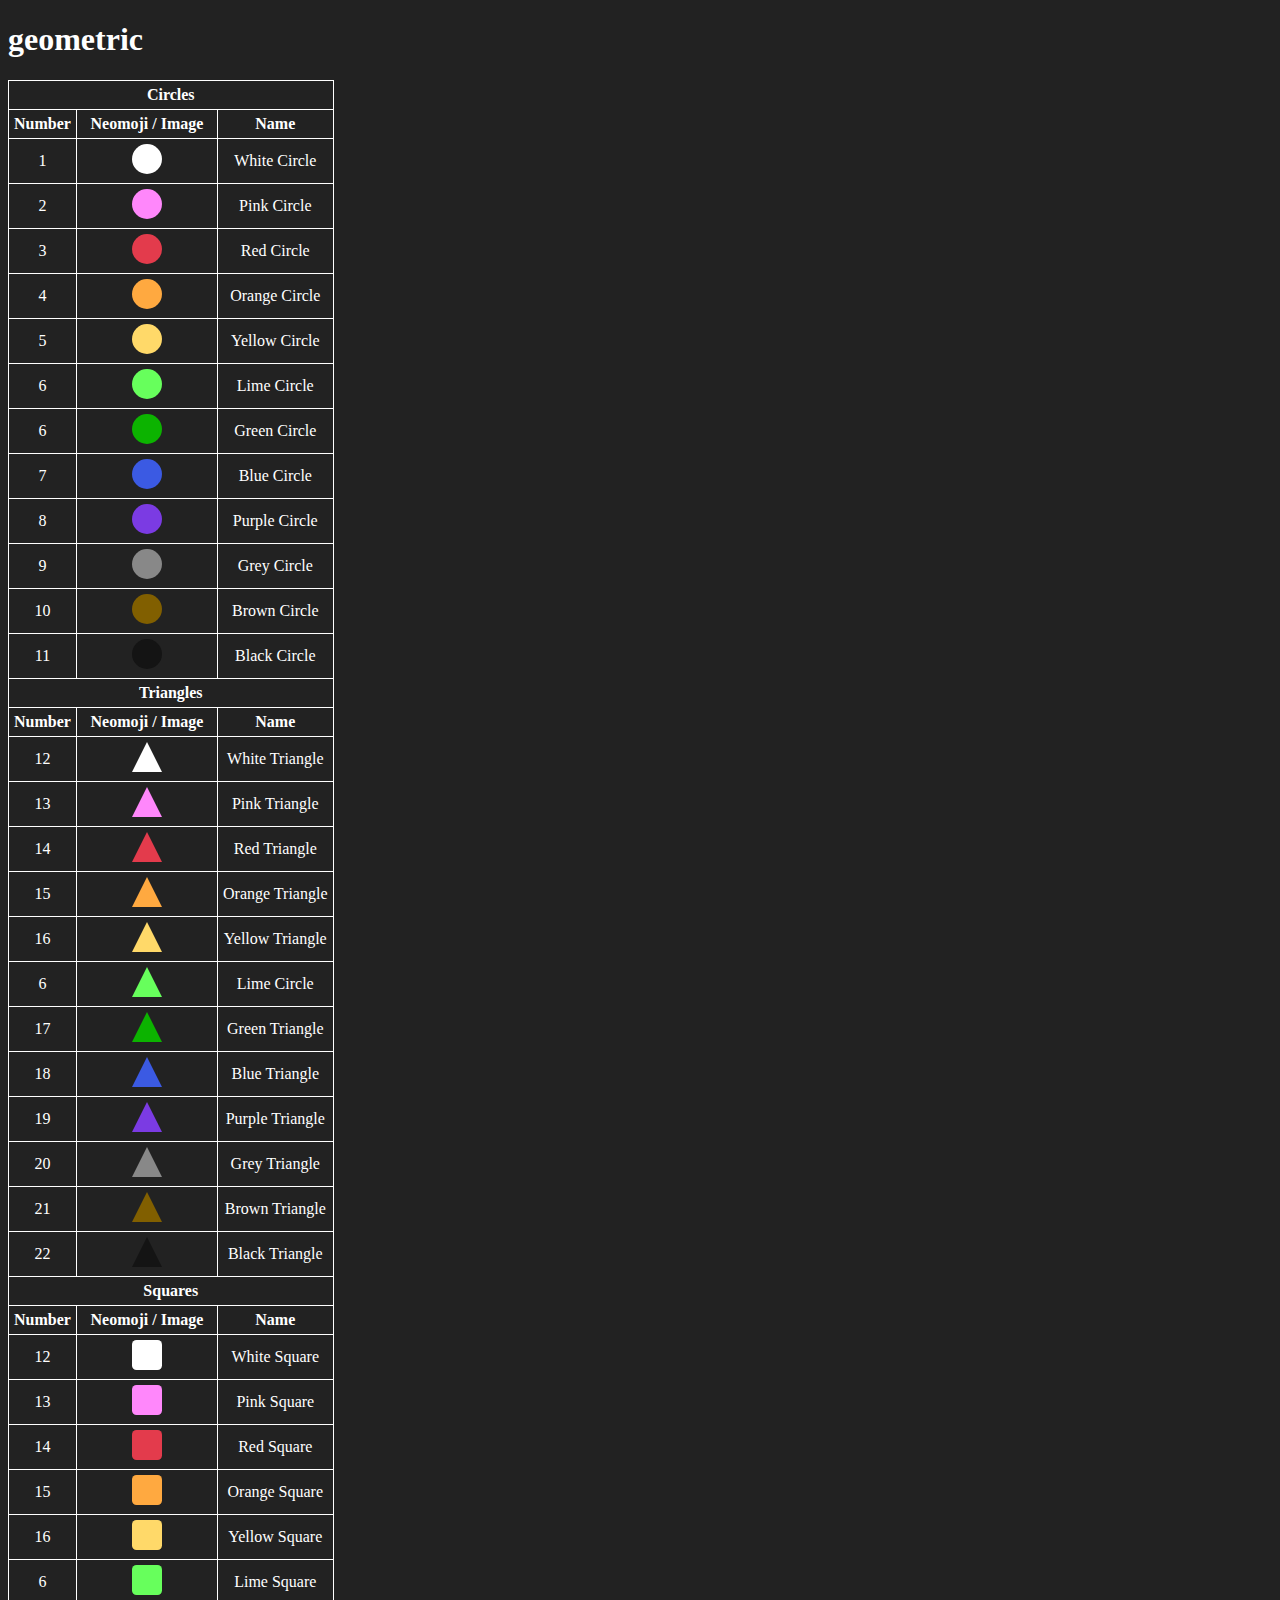
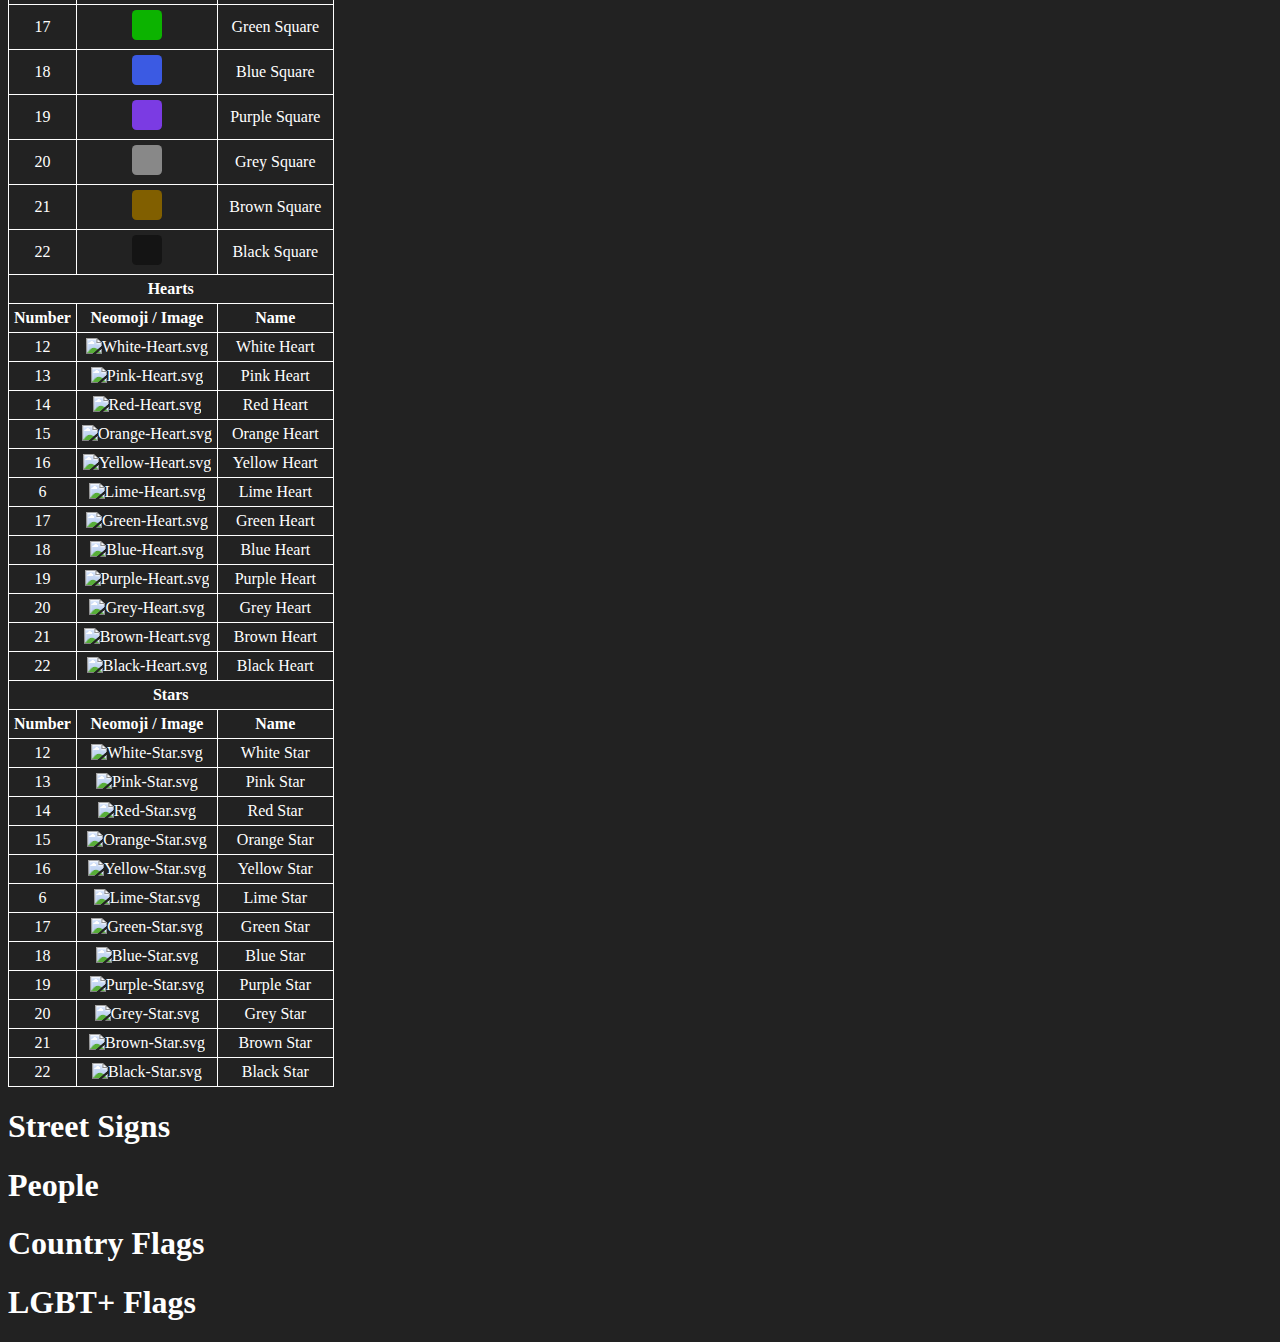
==== SVG-Neomojis.html @ a2af197e "LIME" ====
<!DOCTYPE html>
<html lang="en">
<head>
  <meta charset="UTF-8">
  <meta name="viewport" content="width=device-width, initial-scale=1.0">
  <title>SVG-Neomojis</title>
  <link rel="stylesheet" href="style.css">
</head>
<body>
  <!--
  added already :

  White - #FFFFFF
  Pink - #ff87fb
  Red - #e33b4c
  Orange - #ffa940
  Yellow - #ffd969
  Lime - #67ff5c
  Green - #0cb300
  Blue - #3b5ae3
  Purple - #7b3be3
  Grey - #888888
  Brown - #815f00
  Black - #141414

  want to add :
  Cyan - #
  Light Blue - #

  -->

  <h1>geometric</h1>
  <table>
    <tr><th colspan="3">Circles</th></tr>
    <tr>
    <th>Number</th>
    <th>Neomoji / Image</th>
    <th>Name</th>
  </tr>
  <tr>
    <td>1</td>
    <td><img src="assets/svg/white_circle.svg" height="30px" alt="White-Circle.svg"></td>
    <td>White Circle</td>
  </tr>
  <tr>
    <td>2</td>
    <td><img src="assets/svg/pink_circle.svg" height="30px" alt="Pink-Circle.svg"></td>
    <td>Pink Circle</td>
  </tr>
  <tr>
    <td>3</td>
    <td><img src="assets/svg/red_circle.svg" height="30px" alt="Red-Circle.svg"></td>
    <td>Red Circle</td>
  </tr>
  <tr>
    <td>4</td>
    <td><img src="assets/svg/orange_circle.svg" height="30px" alt="Orange-Circle.svg"></td>
    <td>Orange Circle</td>
  </tr>
  <tr>
    <td>5</td>
    <td><img src="assets/svg/yellow_circle.svg" height="30px" alt="Yellow-Circle.svg"></td>
    <td>Yellow Circle</td>
  </tr>
  <tr>
    <td>6</td>
    <td><img src="assets/svg/lime_circle.svg" height="30px" alt="Lime-Circle.svg"></td>
    <td>Lime Circle</td>
  </tr>
  <tr>
    <td>6</td>
    <td><img src="assets/svg/green_circle.svg" height="30px" alt="Green-Circle.svg"></td>
    <td>Green Circle</td>
  </tr>
  <tr>
    <td>7</td>
    <td><img src="assets/svg/blue_circle.svg" height="30px" alt="Blue-Circle.svg"></td>
    <td>Blue Circle</td>
  </tr>
  <tr>
    <td>8</td>
    <td><img src="assets/svg/purple_circle.svg" height="30px" alt="Purple-Circle.svg"></td>
    <td>Purple Circle</td>
  </tr>
  <tr>
    <td>9</td>
    <td><img src="assets/svg/grey_circle.svg" height="30px" alt="Grey-Circle.svg"></td>
    <td>Grey Circle</td>
  </tr>
  <tr>
    <td>10</td>
    <td><img src="assets/svg/brown_circle.svg" height="30px" alt="Brown-Circle.svg"></td>
    <td>Brown Circle</td>
  </tr>
  <tr>
    <td>11</td>
    <td><img src="assets/svg/black_circle.svg" height="30px" alt="Black-Circle.svg"></td>
    <td>Black Circle</td>
  </tr>
  <tr><th colspan="3">Triangles</th></tr>
  <tr>
  <th>Number</th>
  <th>Neomoji / Image</th>
  <th>Name</th>
</tr>
<tr>
  <td>12</td>
  <td><img src="assets/svg/white_triangle.svg" height="30px" alt="White-Triangle.svg"></td>
  <td>White Triangle</td>
</tr>
<tr>
  <td>13</td>
  <td><img src="assets/svg/pink_triangle.svg" height="30px" alt="Pink-Triangle.svg"></td>
  <td>Pink Triangle</td>
</tr>
<tr>
  <td>14</td>
  <td><img src="assets/svg/red_triangle.svg" height="30px" alt="Red-Triangle.svg"></td>
  <td>Red Triangle</td>
</tr>
<tr>
  <td>15</td>
  <td><img src="assets/svg/orange_triangle.svg" height="30px" alt="Orange-Triangle.svg"></td>
  <td>Orange Triangle</td>
</tr>
<tr>
  <td>16</td>
  <td><img src="assets/svg/yellow_triangle.svg" height="30px" alt="Yellow-Triangle.svg"></td>
  <td>Yellow Triangle</td>
</tr>
<tr>
  <td>6</td>
  <td><img src="assets/svg/lime_triangle.svg" height="30px" alt="Lime-Circle.svg"></td>
  <td>Lime Circle</td>
</tr>
<tr>
  <td>17</td>
  <td><img src="assets/svg/green_triangle.svg" height="30px" alt="Green-Triangle.svg"></td>
  <td>Green Triangle</td>
</tr>
<tr>
  <td>18</td>
  <td><img src="assets/svg/blue_triangle.svg" height="30px" alt="Blue-Triangle.svg"></td>
  <td>Blue Triangle</td>
</tr>
<tr>
  <td>19</td>
  <td><img src="assets/svg/purple_triangle.svg" height="30px" alt="Purple-Triangle.svg"></td>
  <td>Purple Triangle</td>
</tr>
<tr>
  <td>20</td>
  <td><img src="assets/svg/grey_triangle.svg" height="30px" alt="Grey-Triangle.svg"></td>
  <td>Grey Triangle</td>
</tr>
<tr>
  <td>21</td>
  <td><img src="assets/svg/brown_triangle.svg" height="30px" alt="Brown-Triangle.svg"></td>
  <td>Brown Triangle</td>
</tr>
<tr>
  <td>22</td>
  <td><img src="assets/svg/black_triangle.svg" height="30px" alt="Black-Triangle.svg"></td>
  <td>Black Triangle</td>
</tr>
  <tr><th colspan="3">Squares</th></tr>
  <tr>
  <th>Number</th>
  <th>Neomoji / Image</th>
  <th>Name</th>
</tr>
<tr>
  <td>12</td>
  <td><img src="assets/svg/white_square.svg" height="30px" alt="White-Square.svg"></td>
  <td>White Square</td>
</tr>
<tr>
  <td>13</td>
  <td><img src="assets/svg/pink_square.svg" height="30px" alt="Pink-Square.svg"></td>
  <td>Pink Square</td>
</tr>
<tr>
  <td>14</td>
  <td><img src="assets/svg/red_square.svg" height="30px" alt="Red-Square.svg"></td>
  <td>Red Square</td>
</tr>
<tr>
  <td>15</td>
  <td><img src="assets/svg/orange_square.svg" height="30px" alt="Orange-Square.svg"></td>
  <td>Orange Square</td>
</tr>
<tr>
  <td>16</td>
  <td><img src="assets/svg/yellow_square.svg" height="30px" alt="Yellow-Square.svg"></td>
  <td>Yellow Square</td>
</tr>
<tr>
  <td>6</td>
  <td><img src="assets/svg/lime_square.svg" height="30px" alt="Lime-Square.svg"></td>
  <td>Lime Square</td>
</tr>
<tr>
  <td>17</td>
  <td><img src="assets/svg/green_square.svg" height="30px" alt="Green-Square.svg"></td>
  <td>Green Square</td>
</tr>
<tr>
  <td>18</td>
  <td><img src="assets/svg/blue_square.svg" height="30px" alt="Blue-Square.svg"></td>
  <td>Blue Square</td>
</tr>
<tr>
  <td>19</td>
  <td><img src="assets/svg/purple_square.svg" height="30px" alt="Purple-Square.svg"></td>
  <td>Purple Square</td>
</tr>
<tr>
  <td>20</td>
  <td><img src="assets/svg/grey_square.svg" height="30px" alt="Grey-Square.svg"></td>
  <td>Grey Square</td>
</tr>
<tr>
  <td>21</td>
  <td><img src="assets/svg/brown_square.svg" height="30px" alt="Brown-Square.svg"></td>
  <td>Brown Square</td>
</tr>
<tr>
  <td>22</td>
  <td><img src="assets/svg/black_square.svg" height="30px" alt="Black-Square.svg"></td>
  <td>Black Square</td>
</tr>
  <tr><th colspan="3">Hearts</th></tr>
  <tr>
  <th>Number</th>
  <th>Neomoji / Image</th>
  <th>Name</th>
</tr>
<tr>
  <td>12</td>
  <td><img src="assets/svg/white_heart.svg" height="30px" alt="White-Heart.svg"></td>
  <td>White Heart</td>
</tr>
<tr>
  <td>13</td>
  <td><img src="assets/svg/pink_heart.svg" height="30px" alt="Pink-Heart.svg"></td>
  <td>Pink Heart</td>
</tr>
<tr>
  <td>14</td>
  <td><img src="assets/svg/red_heart.svg" height="30px" alt="Red-Heart.svg"></td>
  <td>Red Heart</td>
</tr>
<tr>
  <td>15</td>
  <td><img src="assets/svg/orange_heart.svg" height="30px" alt="Orange-Heart.svg"></td>
  <td>Orange Heart</td>
</tr>
<tr>
  <td>16</td>
  <td><img src="assets/svg/yellow_heart.svg" height="30px" alt="Yellow-Heart.svg"></td>
  <td>Yellow Heart</td>
</tr>
<tr>
  <td>6</td>
  <td><img src="assets/svg/lime_heart.svg" height="30px" alt="Lime-Heart.svg"></td>
  <td>Lime Heart</td>
</tr>
<tr>
  <td>17</td>
  <td><img src="assets/svg/green_heart.svg" height="30px" alt="Green-Heart.svg"></td>
  <td>Green Heart</td>
</tr>
<tr>
  <td>18</td>
  <td><img src="assets/svg/blue_heart.svg" height="30px" alt="Blue-Heart.svg"></td>
  <td>Blue Heart</td>
</tr>
<tr>
  <td>19</td>
  <td><img src="assets/svg/purple_heart.svg" height="30px" alt="Purple-Heart.svg"></td>
  <td>Purple Heart</td>
</tr>
<tr>
  <td>20</td>
  <td><img src="assets/svg/grey_heart.svg" height="30px" alt="Grey-Heart.svg"></td>
  <td>Grey Heart</td>
</tr>
<tr>
  <td>21</td>
  <td><img src="assets/svg/brown_heart.svg" height="30px" alt="Brown-Heart.svg"></td>
  <td>Brown Heart</td>
</tr>
<tr>
  <td>22</td>
  <td><img src="assets/svg/black_heart.svg" height="30px" alt="Black-Heart.svg"></td>
  <td>Black Heart</td>
</tr>
</tr>
  <tr><th colspan="3">Stars</th></tr>
  <tr>
  <th>Number</th>
  <th>Neomoji / Image</th>
  <th>Name</th>
</tr>
<tr>
  <td>12</td>
  <td><img src="assets/svg/white_star.svg" height="30px" alt="White-Star.svg"></td>
  <td>White Star</td>
</tr>
<tr>
  <td>13</td>
  <td><img src="assets/svg/pink_star.svg" height="30px" alt="Pink-Star.svg"></td>
  <td>Pink Star</td>
</tr>
<tr>
  <td>14</td>
  <td><img src="assets/svg/red_star.svg" height="30px" alt="Red-Star.svg"></td>
  <td>Red Star</td>
</tr>
<tr>
  <td>15</td>
  <td><img src="assets/svg/orange_star.svg" height="30px" alt="Orange-Star.svg"></td>
  <td>Orange Star</td>
</tr>
<tr>
  <td>16</td>
  <td><img src="assets/svg/yellow_star.svg" height="30px" alt="Yellow-Star.svg"></td>
  <td>Yellow Star</td>
</tr>
<tr>
  <td>6</td>
  <td><img src="assets/svg/lime_star.svg" height="30px" alt="Lime-Star.svg"></td>
  <td>Lime Star</td>
</tr>
<tr>
  <td>17</td>
  <td><img src="assets/svg/green_star.svg" height="30px" alt="Green-Star.svg"></td>
  <td>Green Star</td>
</tr>
<tr>
  <td>18</td>
  <td><img src="assets/svg/blue_star.svg" height="30px" alt="Blue-Star.svg"></td>
  <td>Blue Star</td>
</tr>
<tr>
  <td>19</td>
  <td><img src="assets/svg/purple_star.svg" height="30px" alt="Purple-Star.svg"></td>
  <td>Purple Star</td>
</tr>
<tr>
  <td>20</td>
  <td><img src="assets/svg/grey_star.svg" height="30px" alt="Grey-Star.svg"></td>
  <td>Grey Star</td>
</tr>
<tr>
  <td>21</td>
  <td><img src="assets/svg/brown_star.svg" height="30px" alt="Brown-Star.svg"></td>
  <td>Brown Star</td>
</tr>
<tr>
  <td>22</td>
  <td><img src="assets/svg/black_star.svg" height="30px" alt="Black-Star.svg"></td>
  <td>Black Star</td>
</tr>
  </table>

  <h1>Street Signs</h1>
  <h1>People</h1>
  <h1>Country Flags</h1>
  <h1>LGBT+ Flags</h1>
  

</body>
</html>
---- style.css ----
body {
  background-color: #222222;
  color: #FFF;
}

table, th, td {
  border: 1px solid rgb(255, 255, 255);
  border-collapse: collapse;
  padding: 5px;
  text-align: center;
}
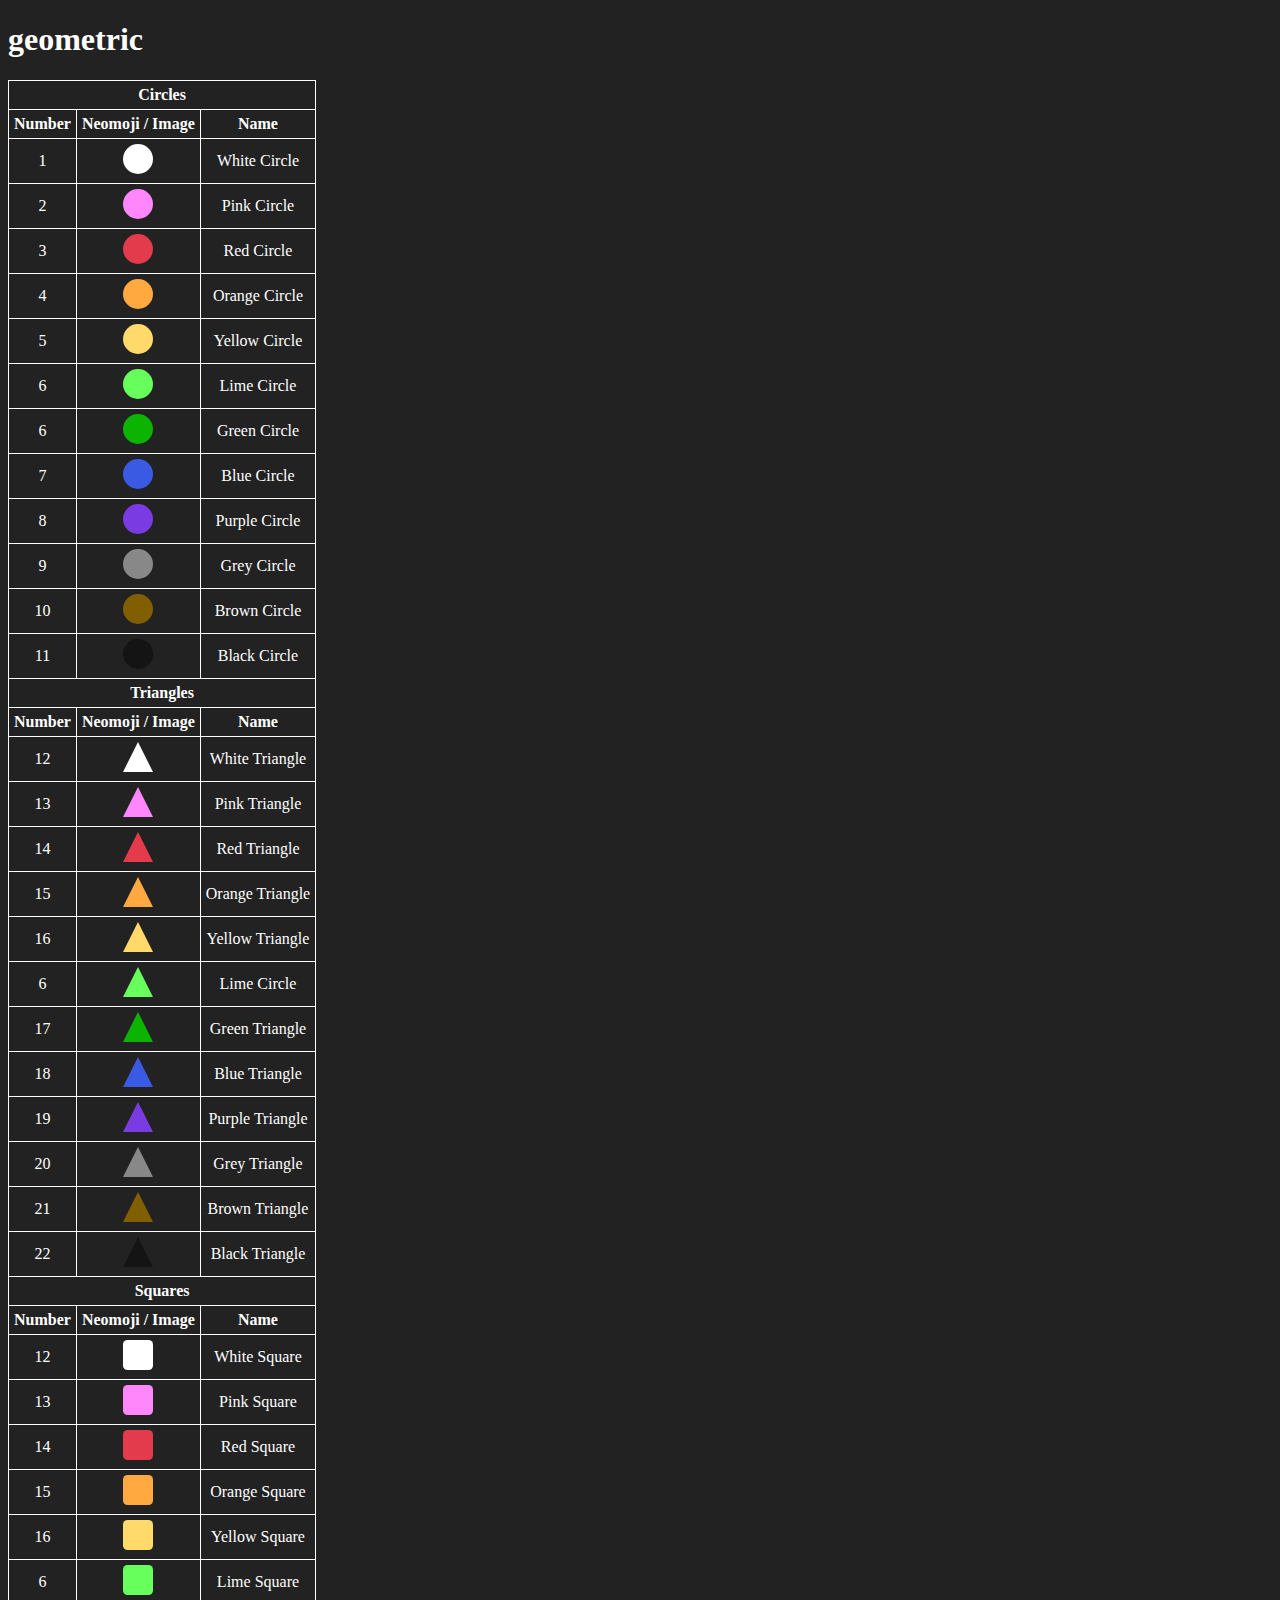
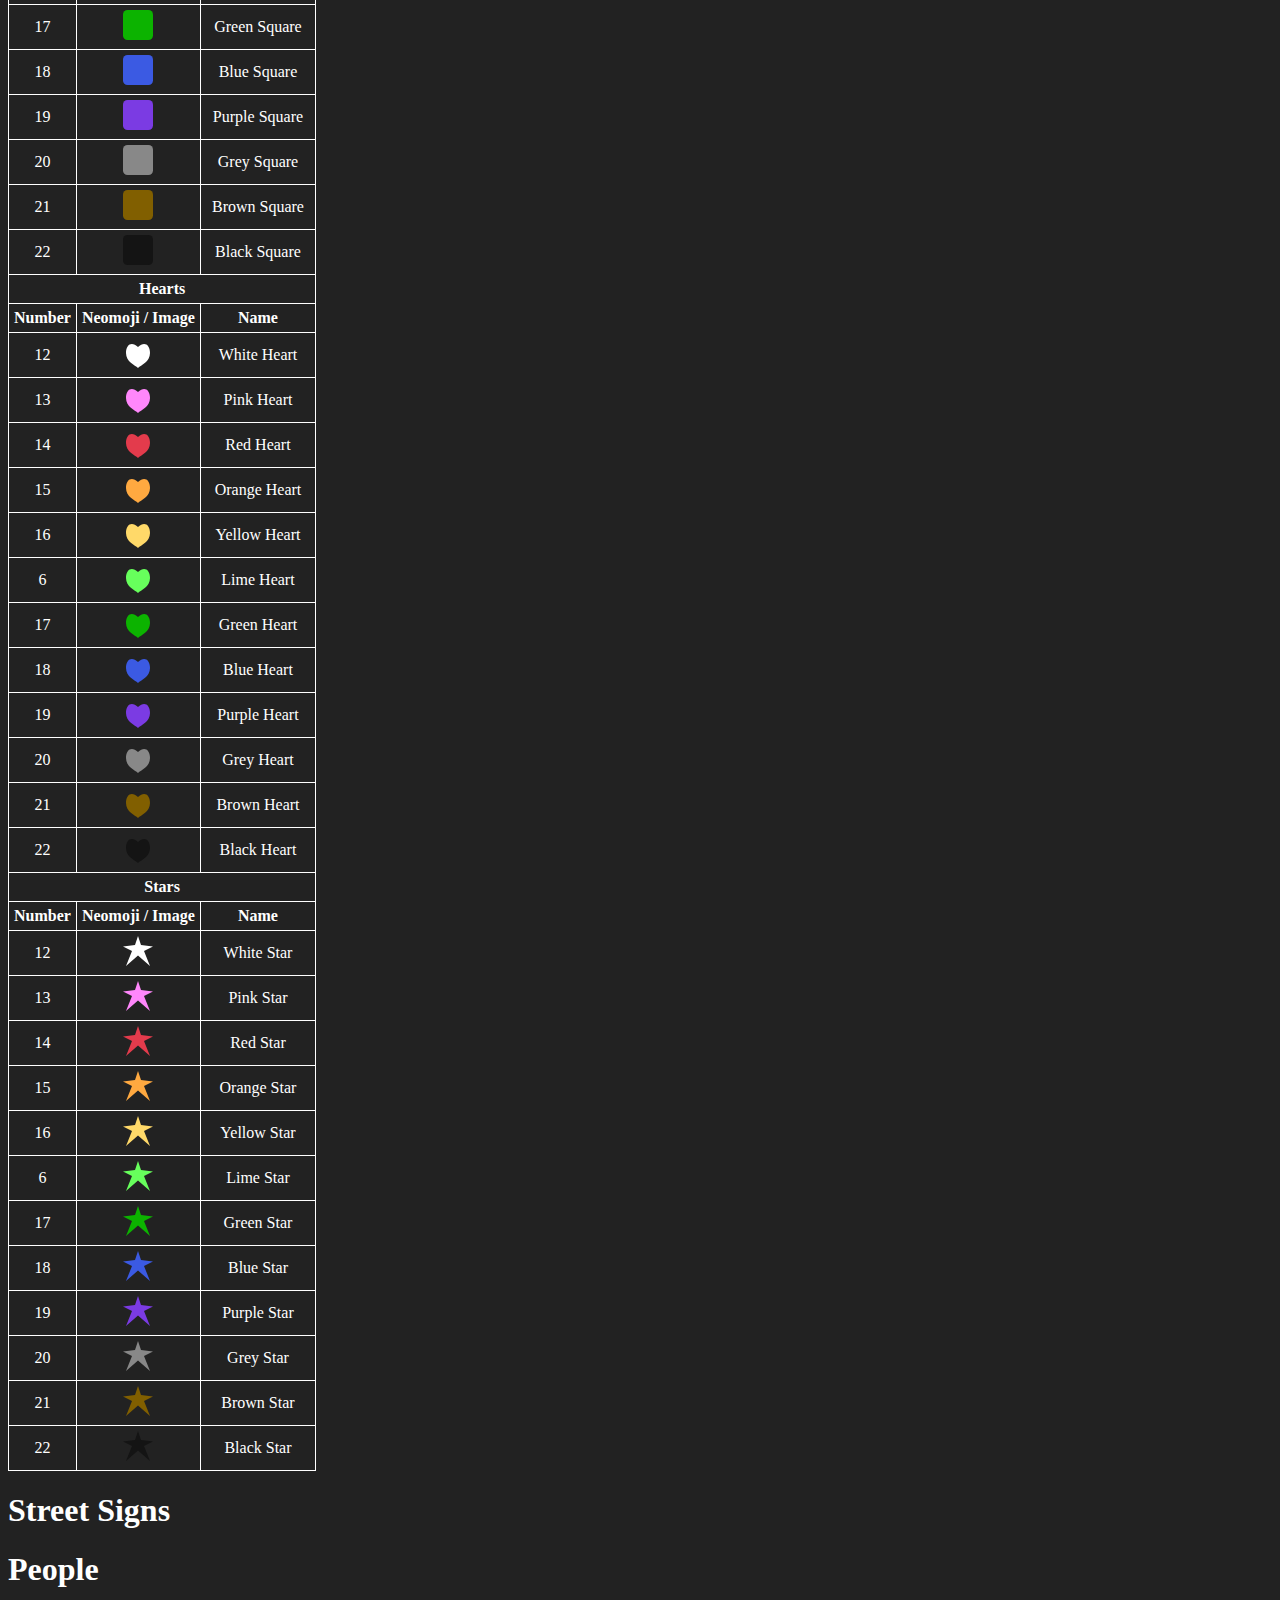
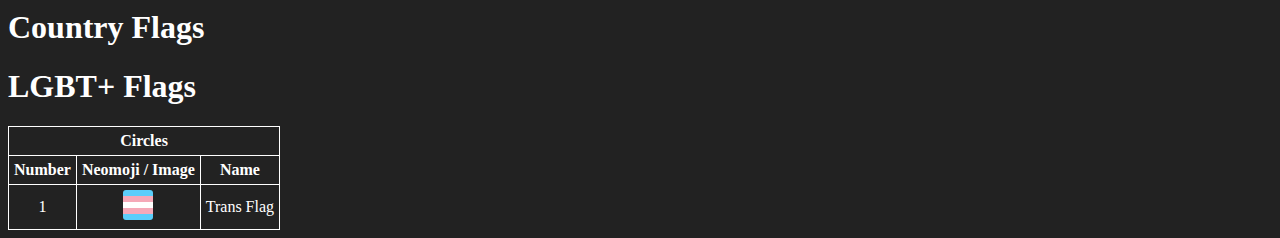
==== commit e6be0dc7: "added trans flag" ====
--- a/SVG-Neomojis.html
+++ b/SVG-Neomojis.html
@@ -368,6 +368,18 @@
   <h1>People</h1>
   <h1>Country Flags</h1>
   <h1>LGBT+ Flags</h1>
+  <table>
+    <tr><th colspan="3">Circles</th></tr>
+    <tr>
+    <th>Number</th>
+    <th>Neomoji / Image</th>
+    <th>Name</th>
+  </tr>
+  <tr>
+    <td>1</td>
+    <td><img src="assets/svg/trans_flag.svg" height="30px" alt="Trans-Flag.svg"></td>
+    <td>Trans Flag</td>
+  </tr>
   
 
 </body>
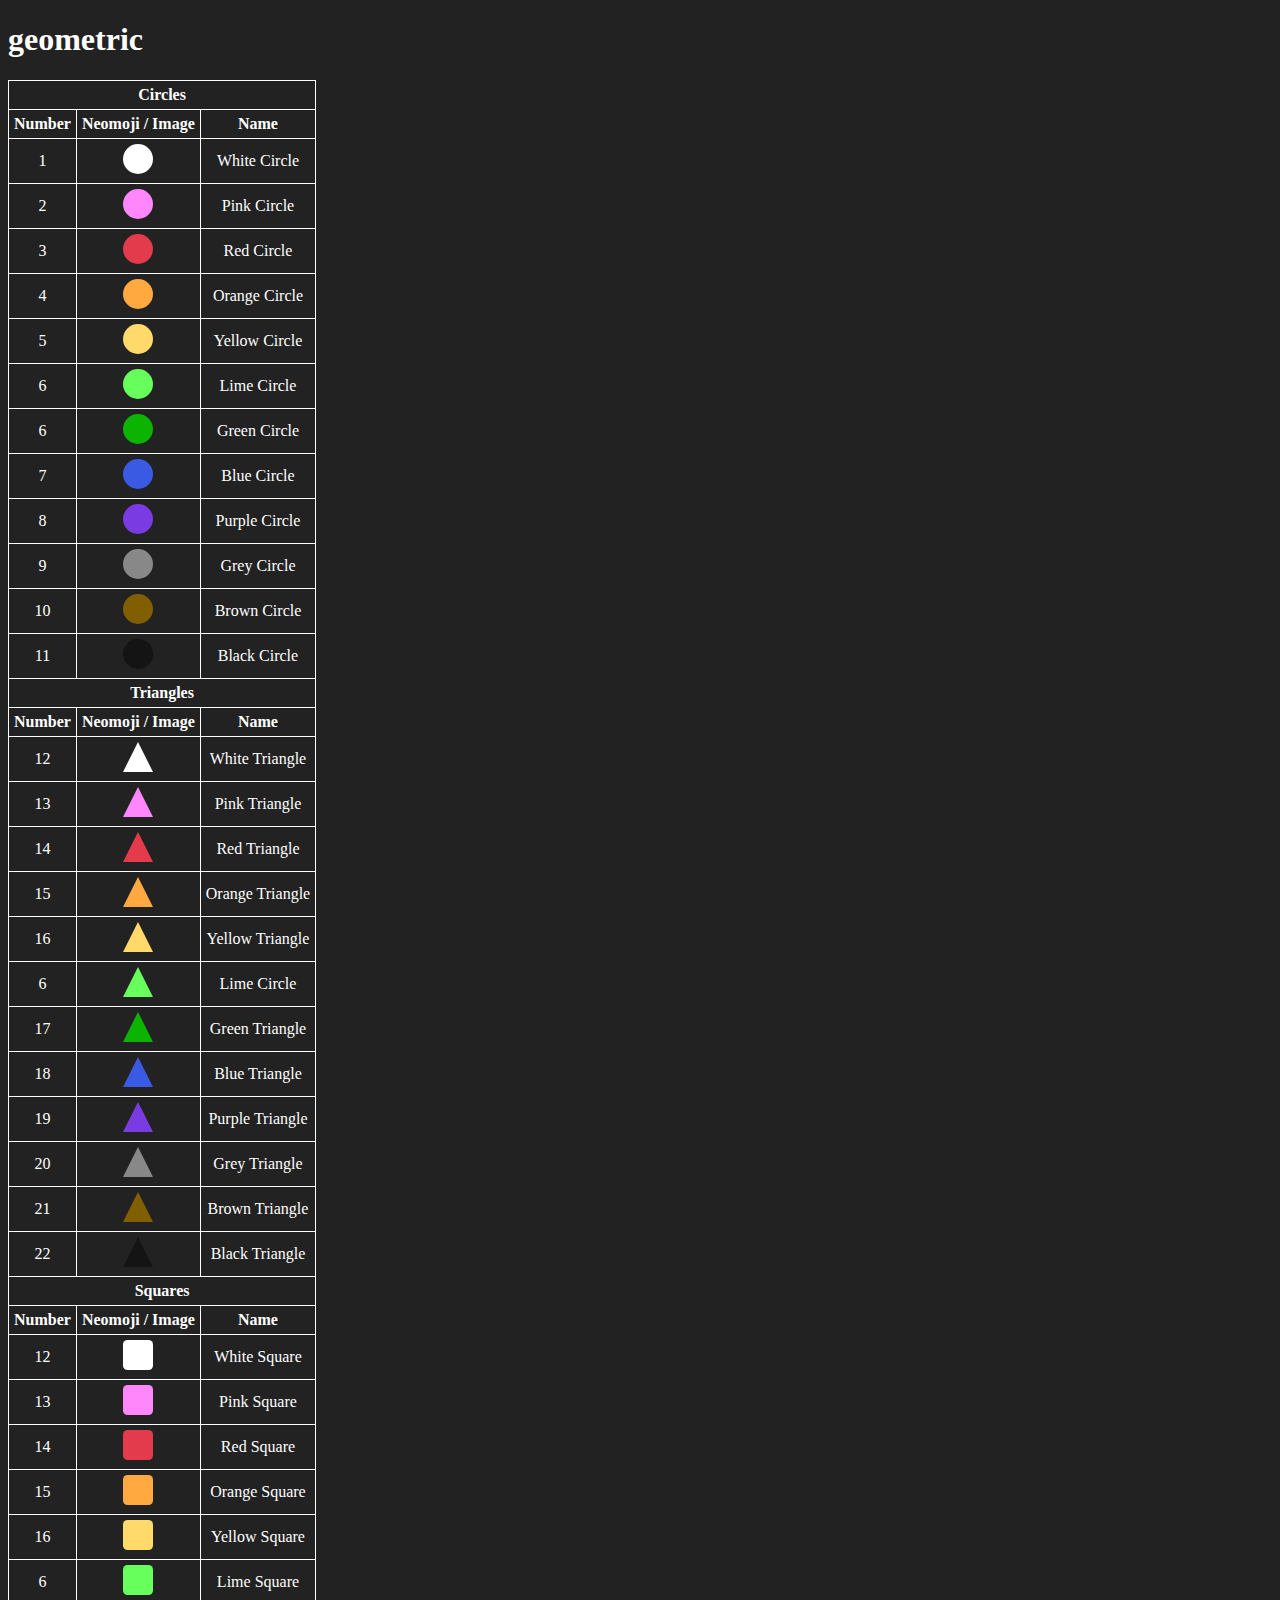
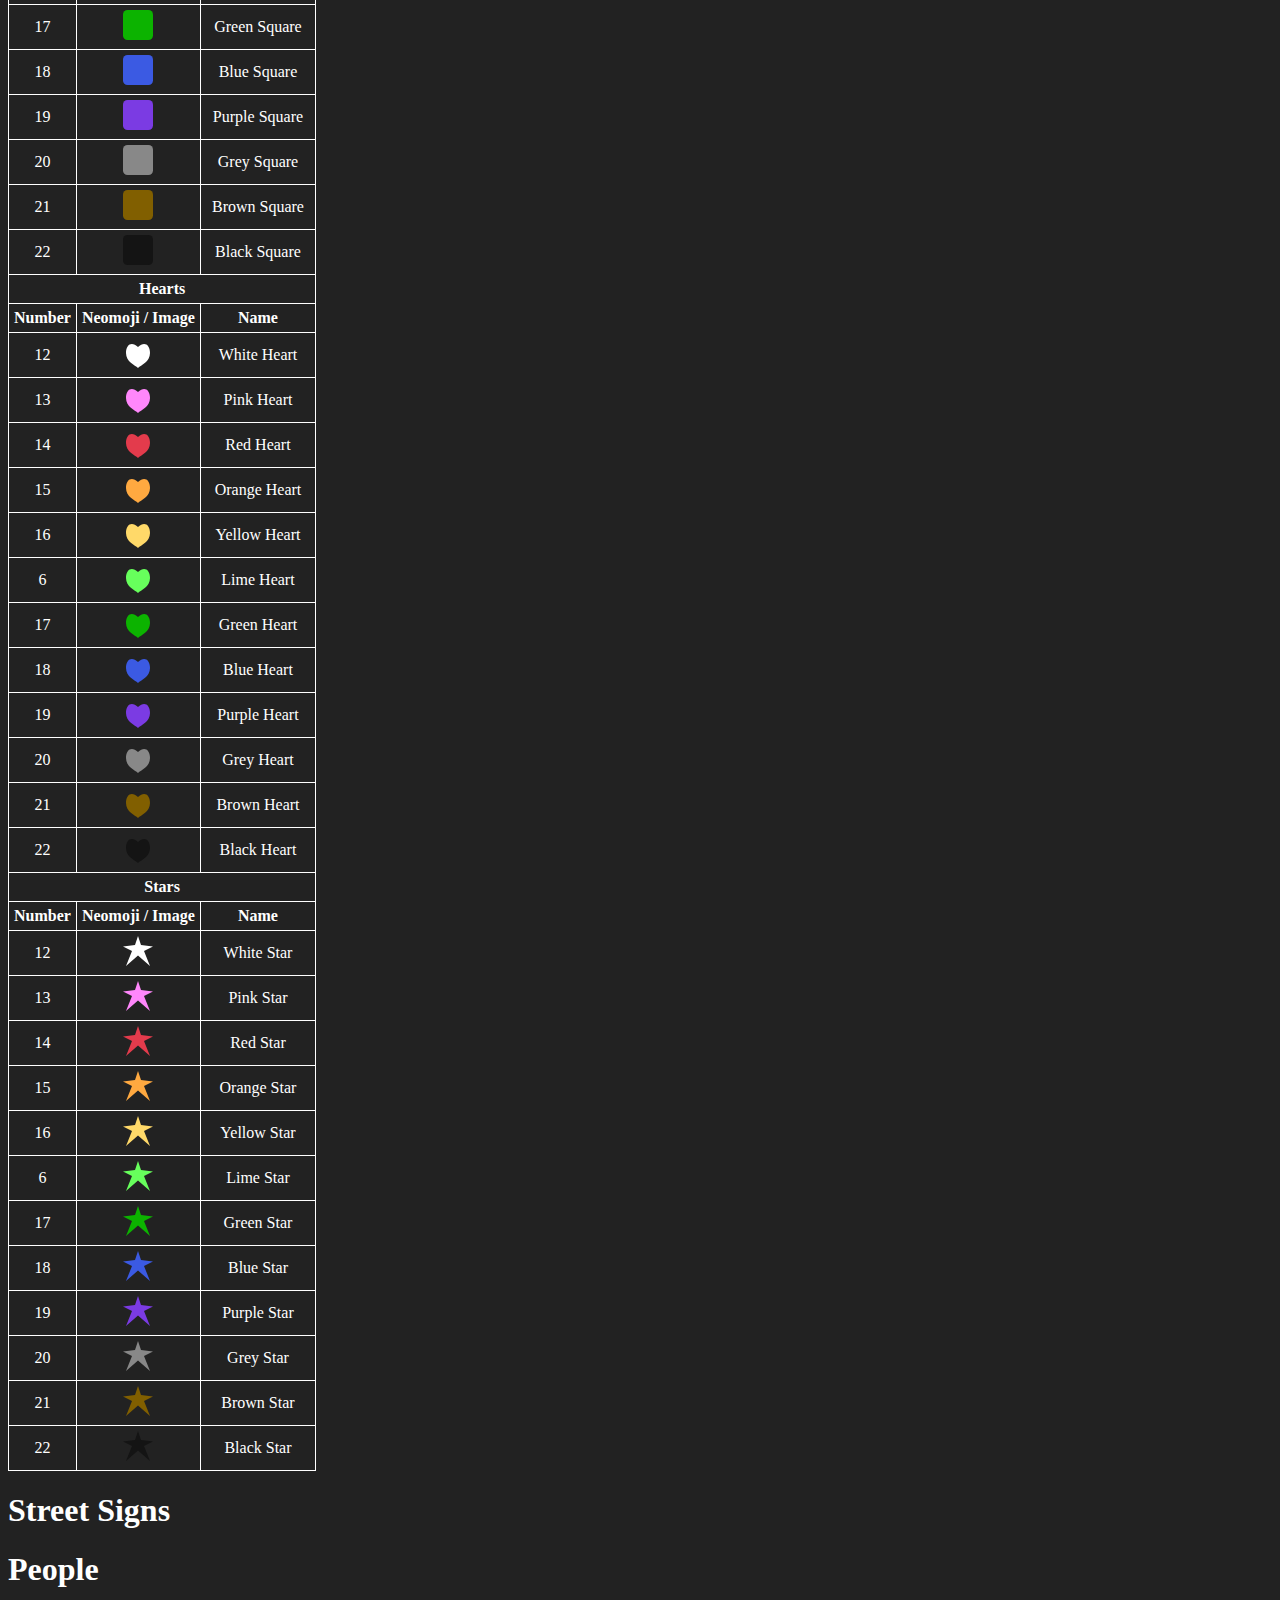
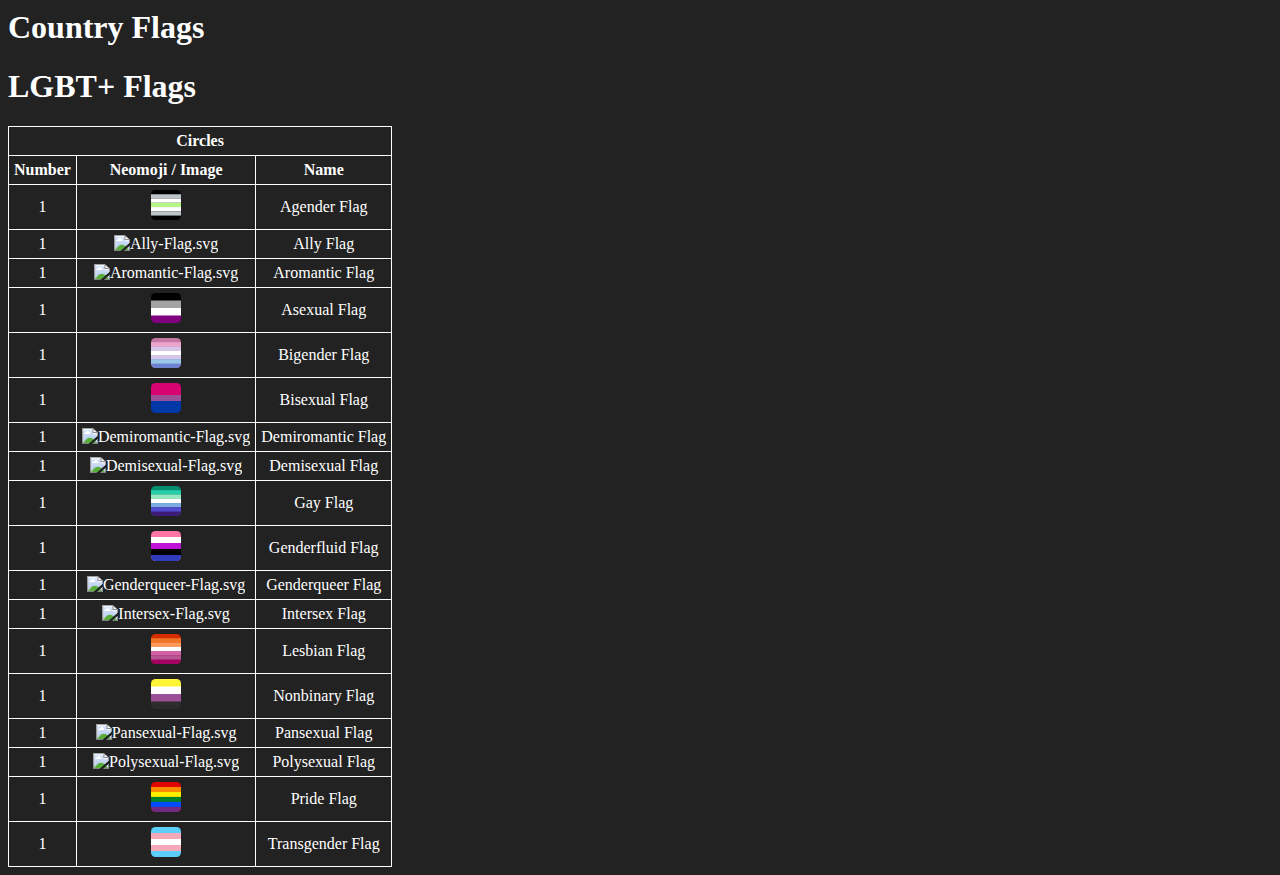
==== commit e37d96b5: "SOME PRIDE FLAGS" ====
--- a/SVG-Neomojis.html
+++ b/SVG-Neomojis.html
@@ -377,10 +377,94 @@
   </tr>
   <tr>
     <td>1</td>
-    <td><img src="assets/svg/trans_flag.svg" height="30px" alt="Trans-Flag.svg"></td>
-    <td>Trans Flag</td>
-  </tr>
-  
-
+    <td><img src="assets/svg/agender_flag.svg" height="30px" alt="Agender-Flag.svg"></td>
+    <td>Agender Flag</td>
+  </tr>
+  <tr>
+    <td>1</td>
+    <td><img src="assets/svg/ally_flag.svg" height="30px" alt="Ally-Flag.svg"></td>
+    <td>Ally Flag</td>
+  </tr>
+  <tr>
+    <td>1</td>
+    <td><img src="assets/svg/aromantic_flag.svg" height="30px" alt="Aromantic-Flag.svg"></td>
+    <td>Aromantic Flag</td>
+  </tr>
+  <tr>
+    <td>1</td>
+    <td><img src="assets/svg/asexual_flag.svg" height="30px" alt="Asexual-Flag.svg"></td>
+    <td>Asexual Flag</td>
+  </tr>
+  <tr>
+    <td>1</td>
+    <td><img src="assets/svg/bigender_flag.svg" height="30px" alt="Bigender-Flag.svg"></td>
+    <td>Bigender Flag</td>
+  </tr>
+  <tr>
+    <td>1</td>
+    <td><img src="assets/svg/bisexual_flag.svg" height="30px" alt="Bisexual-Flag.svg"></td>
+    <td>Bisexual Flag</td>
+  </tr>
+  <tr>
+    <td>1</td>
+    <td><img src="assets/svg/demiromantic_flag.svg" height="30px" alt="Demiromantic-Flag.svg"></td>
+    <td>Demiromantic Flag</td>
+  </tr>
+  <tr>
+    <td>1</td>
+    <td><img src="assets/svg/demisexual_flag.svg" height="30px" alt="Demisexual-Flag.svg"></td>
+    <td>Demisexual Flag</td>
+  </tr>
+  <tr>
+    <td>1</td>
+    <td><img src="assets/svg/gay_flag.svg" height="30px" alt="Gay-Flag.svg"></td>
+    <td>Gay Flag</td>
+  </tr>
+  <tr>
+    <td>1</td>
+    <td><img src="assets/svg/genderfluid_flag.svg" height="30px" alt="Genderfluid-flag.svg"></td>
+    <td>Genderfluid Flag</td>
+  </tr>
+  <tr>
+    <td>1</td>
+    <td><img src="assets/svg/genderqueer_flag.svg" height="30px" alt="Genderqueer-Flag.svg"></td>
+    <td>Genderqueer Flag</td>
+  </tr>
+  <tr>
+    <td>1</td>
+    <td><img src="assets/svg/intersex_flag.svg" height="30px" alt="Intersex-Flag.svg"></td>
+    <td>Intersex Flag</td>
+  </tr>
+  <tr>
+    <td>1</td>
+    <td><img src="assets/svg/lesbian_flag.svg" height="30px" alt="Lesbian-Flag.svg"></td>
+    <td>Lesbian Flag</td>
+  </tr>
+  <tr>
+    <td>1</td>
+    <td><img src="assets/svg/nonbinary_flag.svg" height="30px" alt="Nonbinary-Flag.svg"></td>
+    <td>Nonbinary Flag</td>
+  </tr>
+  <tr>
+    <td>1</td>
+    <td><img src="assets/svg/pansexual_flag.svg" height="30px" alt="Pansexual-Flag.svg"></td>
+    <td>Pansexual Flag</td>
+  </tr>
+  <tr>
+    <td>1</td>
+    <td><img src="assets/svg/polysexual_flag.svg" height="30px" alt="Polysexual-Flag.svg"></td>
+    <td>Polysexual Flag</td>
+  </tr>
+  <tr>
+    <td>1</td>
+    <td><img src="assets/svg/pride_flag.svg" height="30px" alt="Pride-Flag.svg"></td>
+    <td>Pride Flag</td>
+  </tr>
+  <tr>
+    <td>1</td>
+    <td><img src="assets/svg/transgender_flag.svg" height="30px" alt="Transgender-Flag.svg"></td>
+    <td>Transgender Flag</td>
+  </tr>
+  </table>
 </body>
 </html>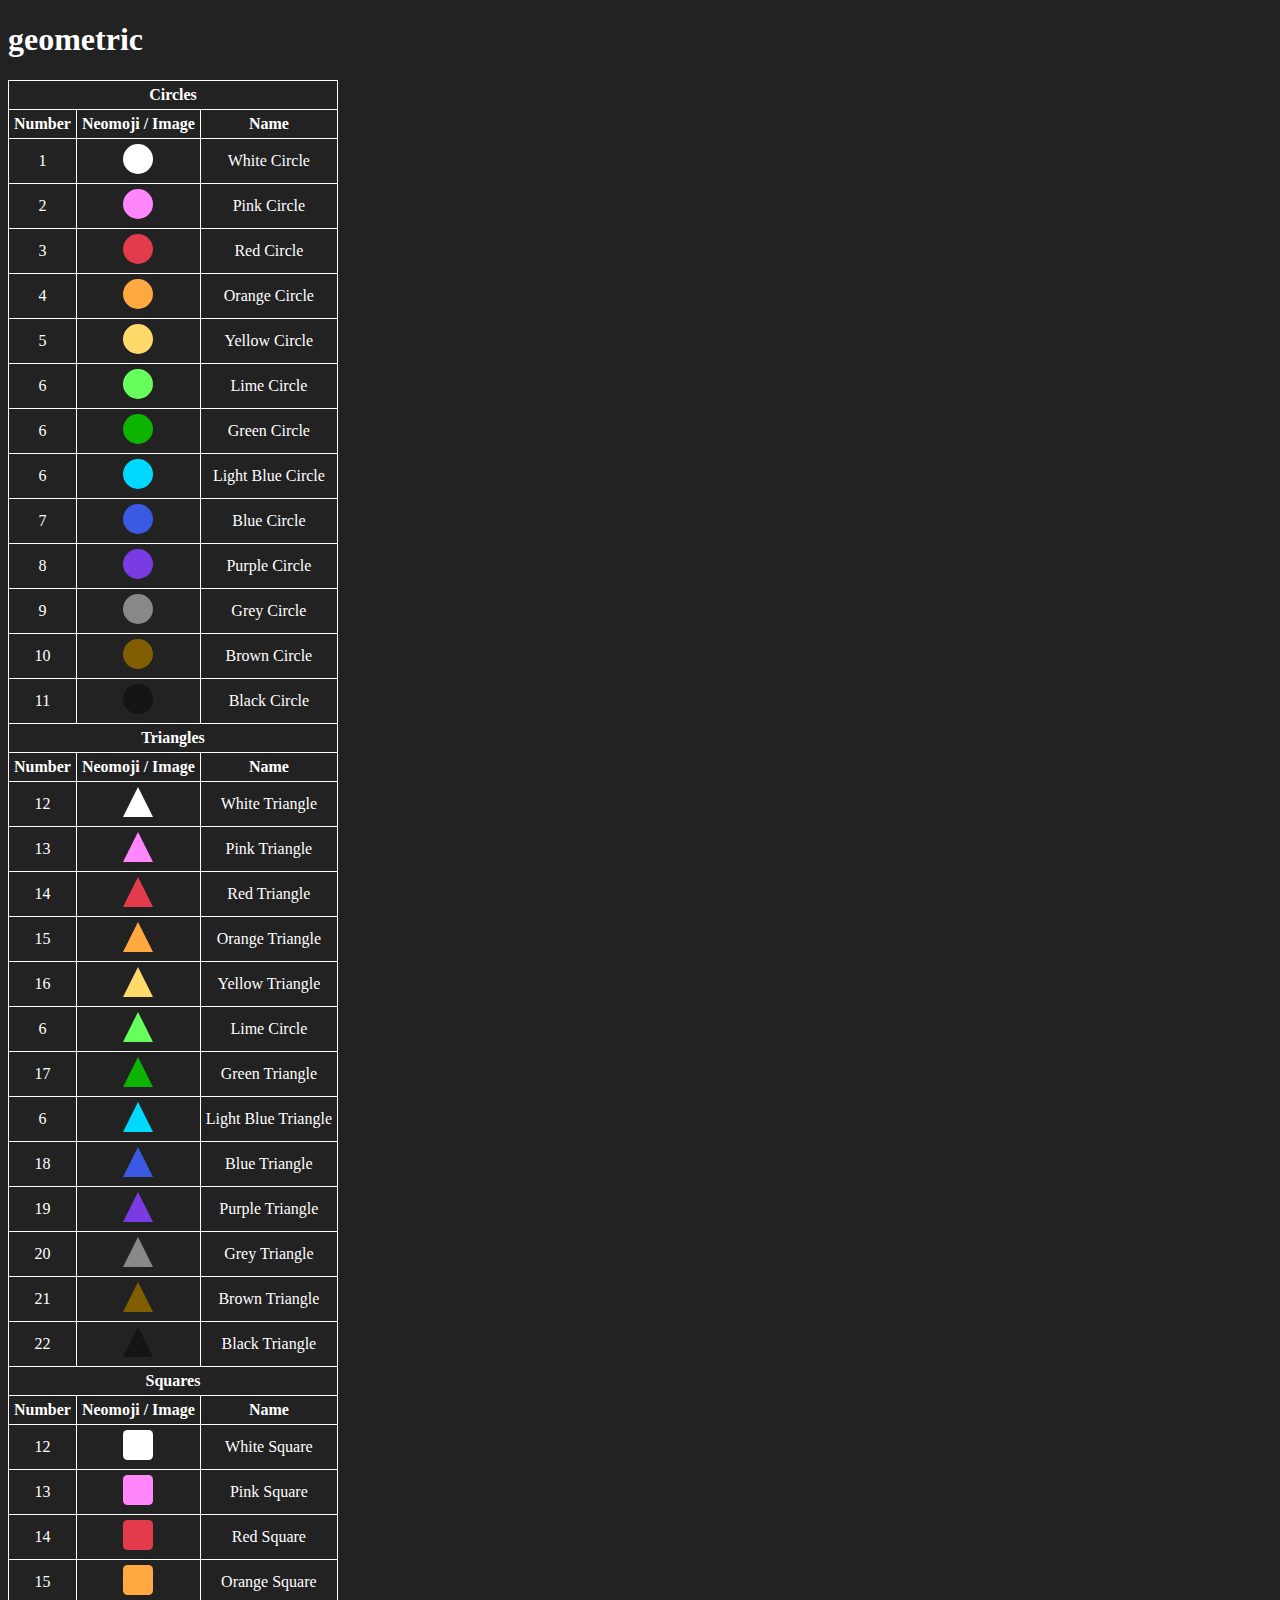
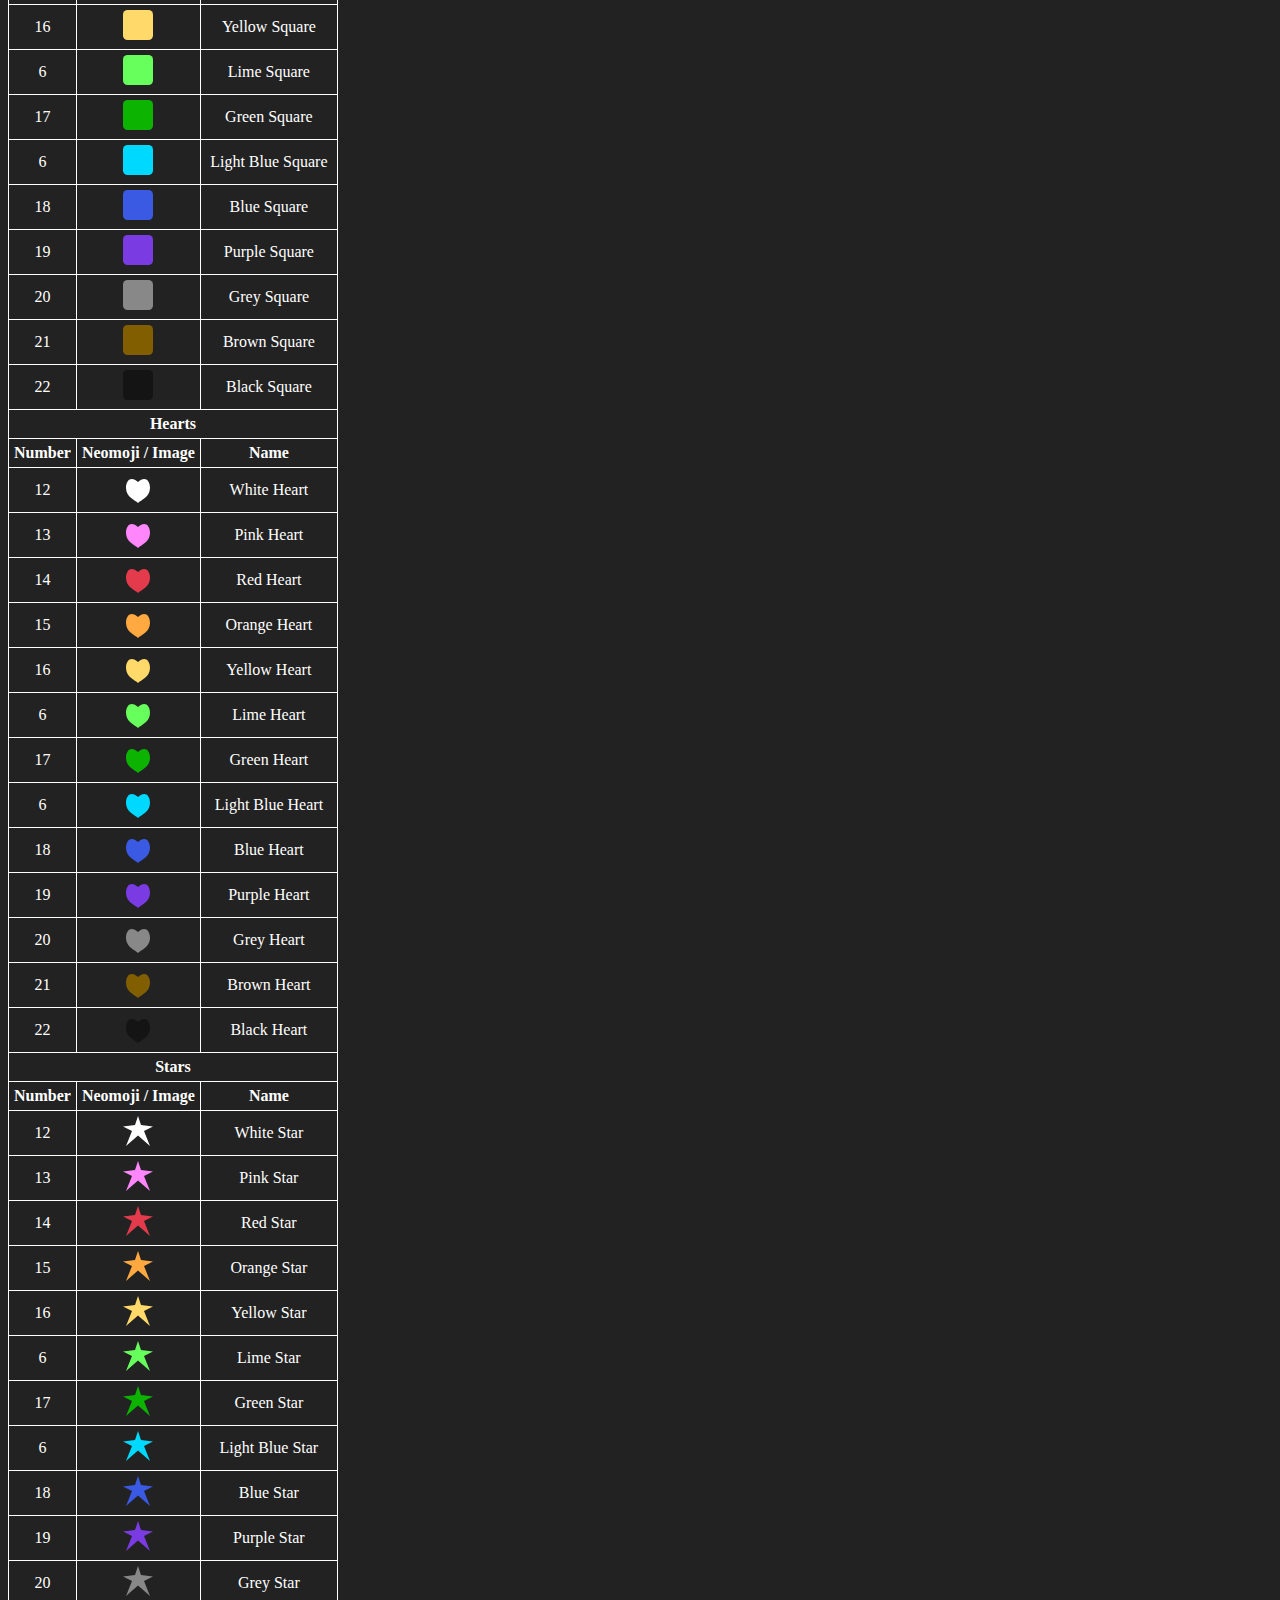
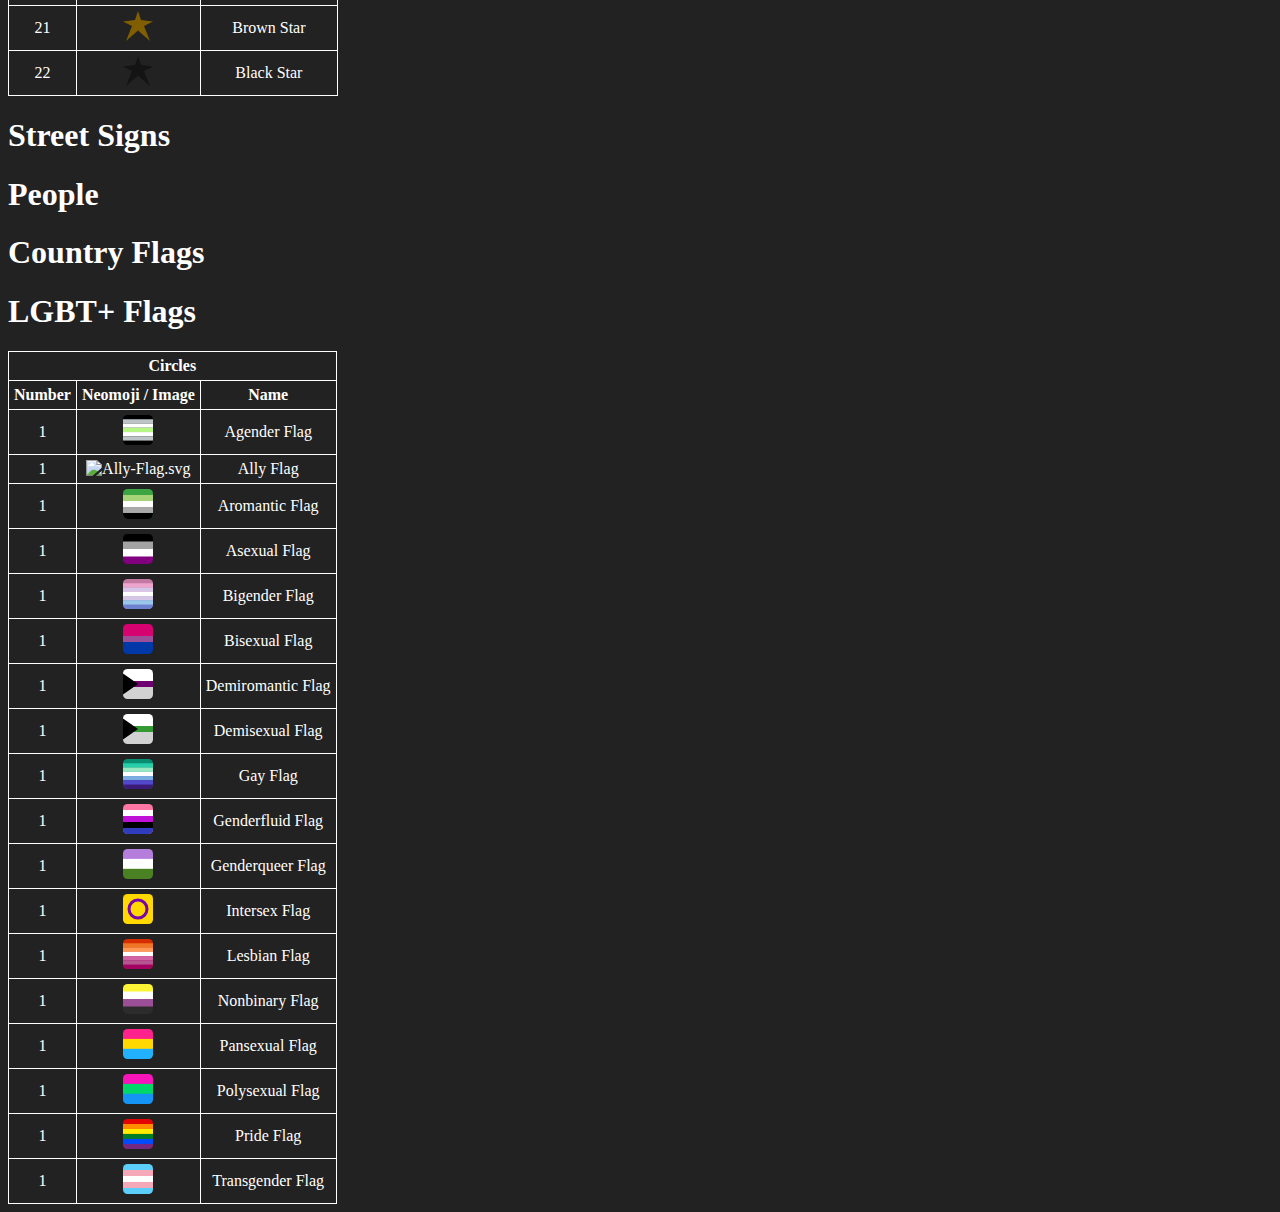
==== commit 1a0c7896: "added 99% of pride flags, added light blue colour" ====
--- a/SVG-Neomojis.html
+++ b/SVG-Neomojis.html
@@ -17,6 +17,7 @@
   Yellow - #ffd969
   Lime - #67ff5c
   Green - #0cb300
+  Light Blue - #00d9ff
   Blue - #3b5ae3
   Purple - #7b3be3
   Grey - #888888
@@ -24,8 +25,6 @@
   Black - #141414
 
   want to add :
-  Cyan - #
-  Light Blue - #
 
   -->
 
@@ -73,6 +72,11 @@
     <td>Green Circle</td>
   </tr>
   <tr>
+    <td>6</td>
+    <td><img src="assets/svg/light_blue_circle.svg" height="30px" alt="Light-Blue-Circle.svg"></td>
+    <td>Light Blue Circle</td>
+  </tr>
+  <tr>
     <td>7</td>
     <td><img src="assets/svg/blue_circle.svg" height="30px" alt="Blue-Circle.svg"></td>
     <td>Blue Circle</td>
@@ -139,6 +143,11 @@
   <td>Green Triangle</td>
 </tr>
 <tr>
+  <td>6</td>
+  <td><img src="assets/svg/light_blue_triangle.svg" height="30px" alt="Light-Blue-Triangle.svg"></td>
+  <td>Light Blue Triangle</td>
+</tr>
+<tr>
   <td>18</td>
   <td><img src="assets/svg/blue_triangle.svg" height="30px" alt="Blue-Triangle.svg"></td>
   <td>Blue Triangle</td>
@@ -205,6 +214,11 @@
   <td>Green Square</td>
 </tr>
 <tr>
+  <td>6</td>
+  <td><img src="assets/svg/light_blue_square.svg" height="30px" alt="Light-Blue-Square.svg"></td>
+  <td>Light Blue Square</td>
+</tr>
+<tr>
   <td>18</td>
   <td><img src="assets/svg/blue_square.svg" height="30px" alt="Blue-Square.svg"></td>
   <td>Blue Square</td>
@@ -271,6 +285,11 @@
   <td>Green Heart</td>
 </tr>
 <tr>
+  <td>6</td>
+  <td><img src="assets/svg/light_blue_heart.svg" height="30px" alt="Light-Blue-Heart.svg"></td>
+  <td>Light Blue Heart</td>
+</tr>
+<tr>
   <td>18</td>
   <td><img src="assets/svg/blue_heart.svg" height="30px" alt="Blue-Heart.svg"></td>
   <td>Blue Heart</td>
@@ -336,6 +355,11 @@
   <td>17</td>
   <td><img src="assets/svg/green_star.svg" height="30px" alt="Green-Star.svg"></td>
   <td>Green Star</td>
+</tr>
+<tr>
+  <td>6</td>
+  <td><img src="assets/svg/light_blue_star.svg" height="30px" alt="Light-Blue-Star.svg"></td>
+  <td>Light Blue Star</td>
 </tr>
 <tr>
   <td>18</td>
@@ -422,12 +446,12 @@
   </tr>
   <tr>
     <td>1</td>
-    <td><img src="assets/svg/genderfluid_flag.svg" height="30px" alt="Genderfluid-flag.svg"></td>
+    <td><img src="assets/svg/gender_fluid_flag.svg" height="30px" alt="Genderfluid-flag.svg"></td>
     <td>Genderfluid Flag</td>
   </tr>
   <tr>
     <td>1</td>
-    <td><img src="assets/svg/genderqueer_flag.svg" height="30px" alt="Genderqueer-Flag.svg"></td>
+    <td><img src="assets/svg/gender_queer_flag.svg" height="30px" alt="Genderqueer-Flag.svg"></td>
     <td>Genderqueer Flag</td>
   </tr>
   <tr>
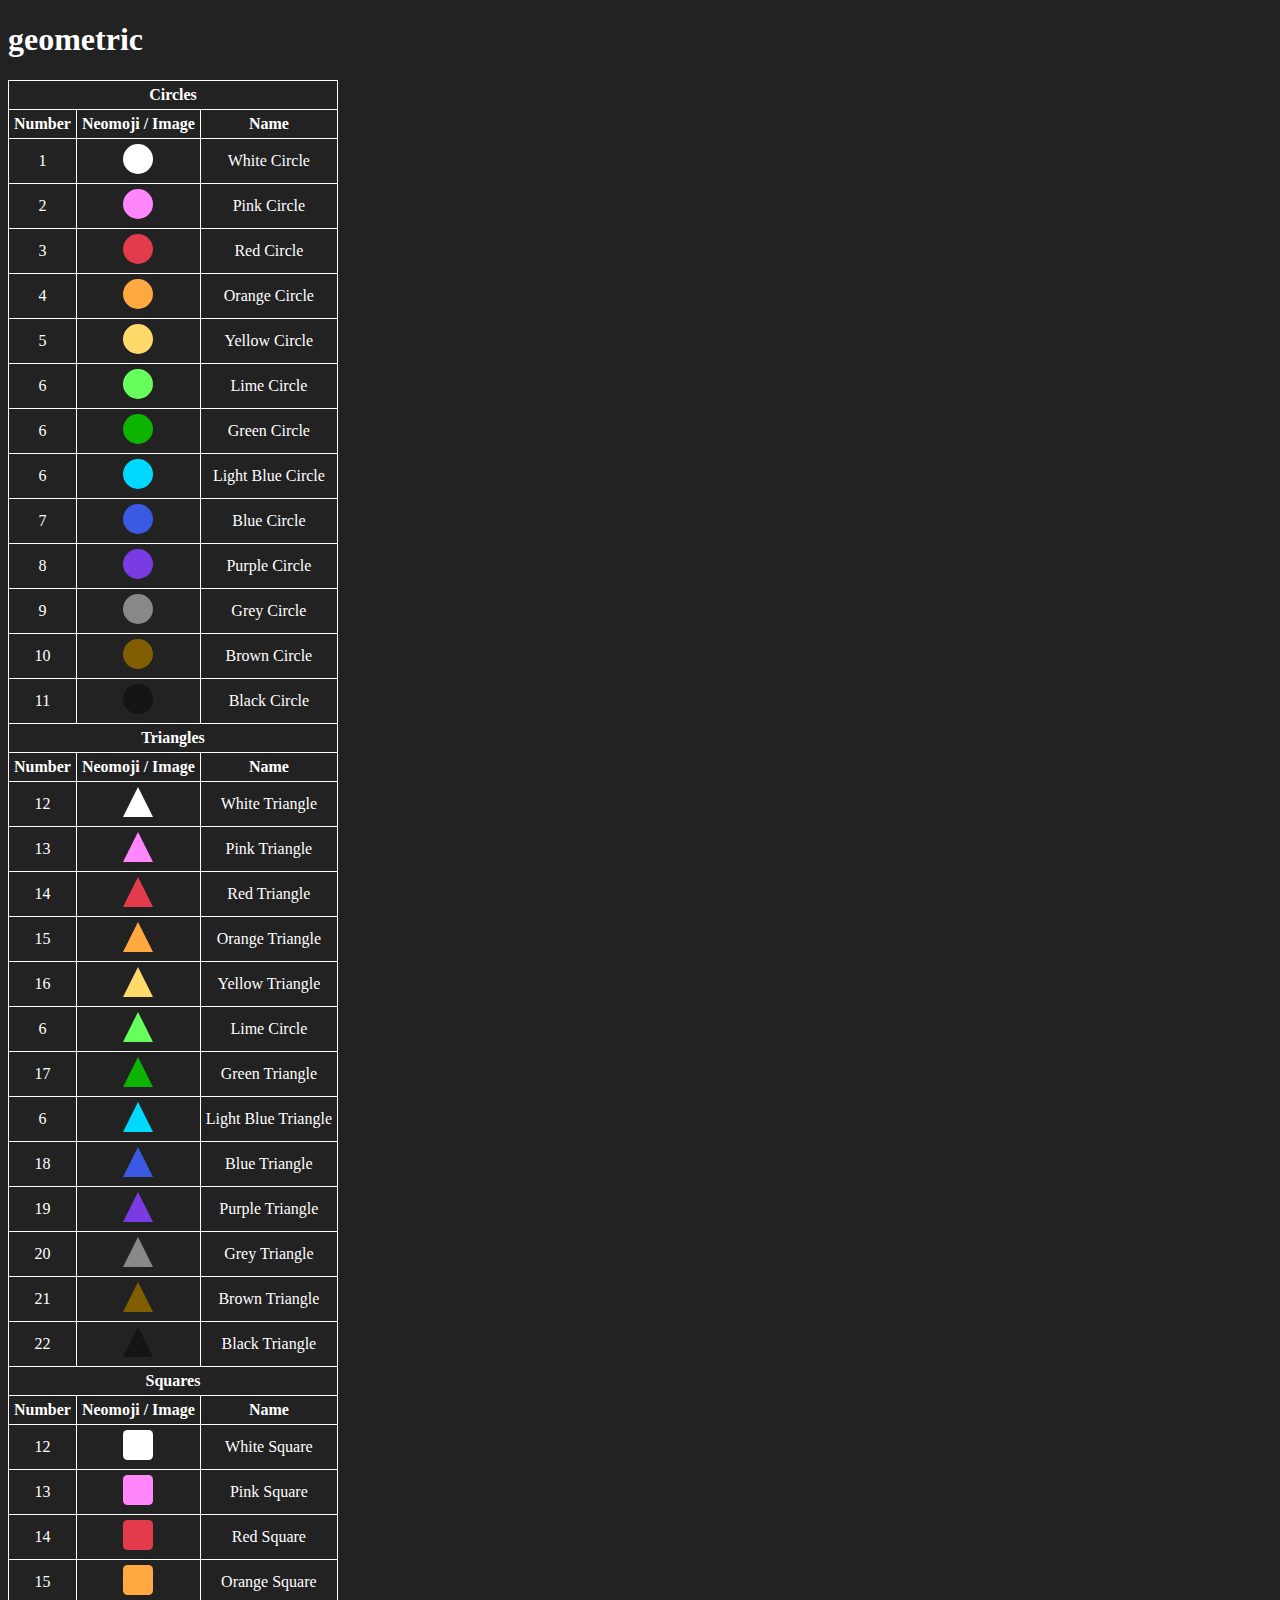
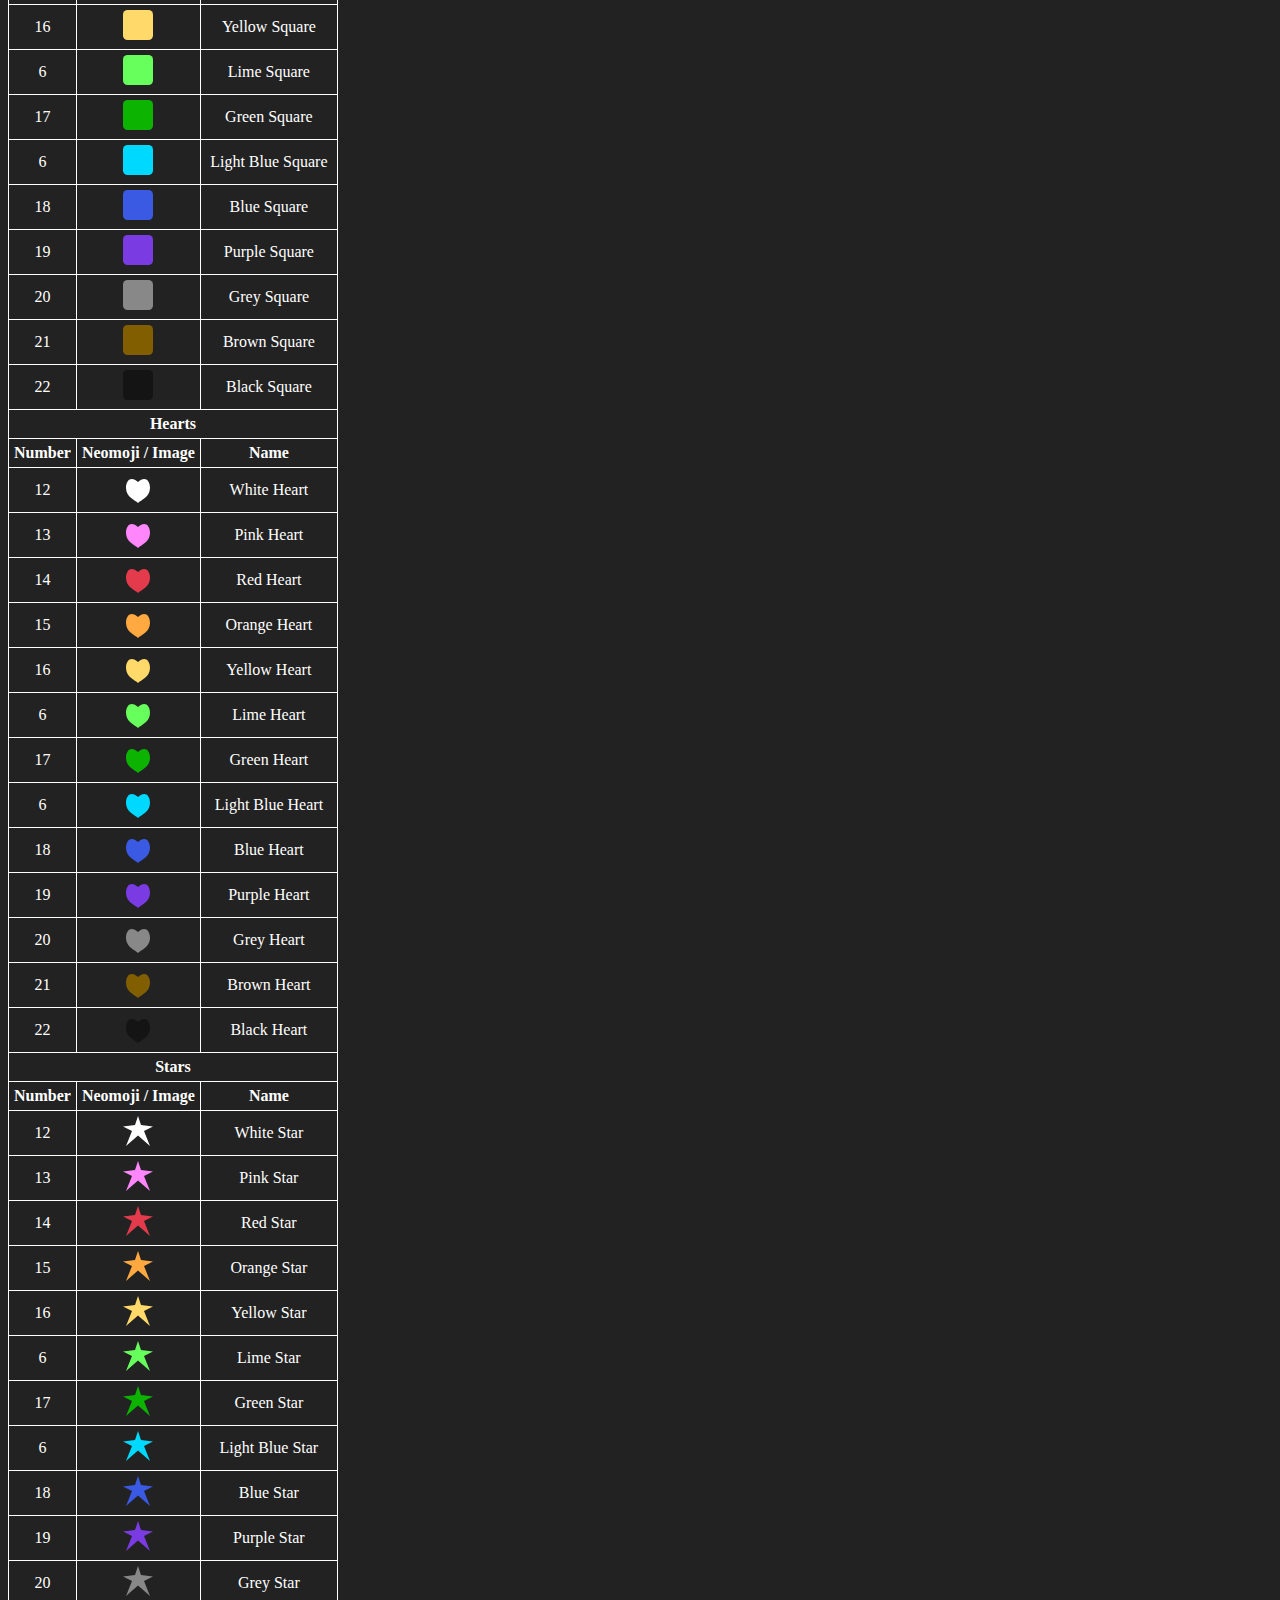
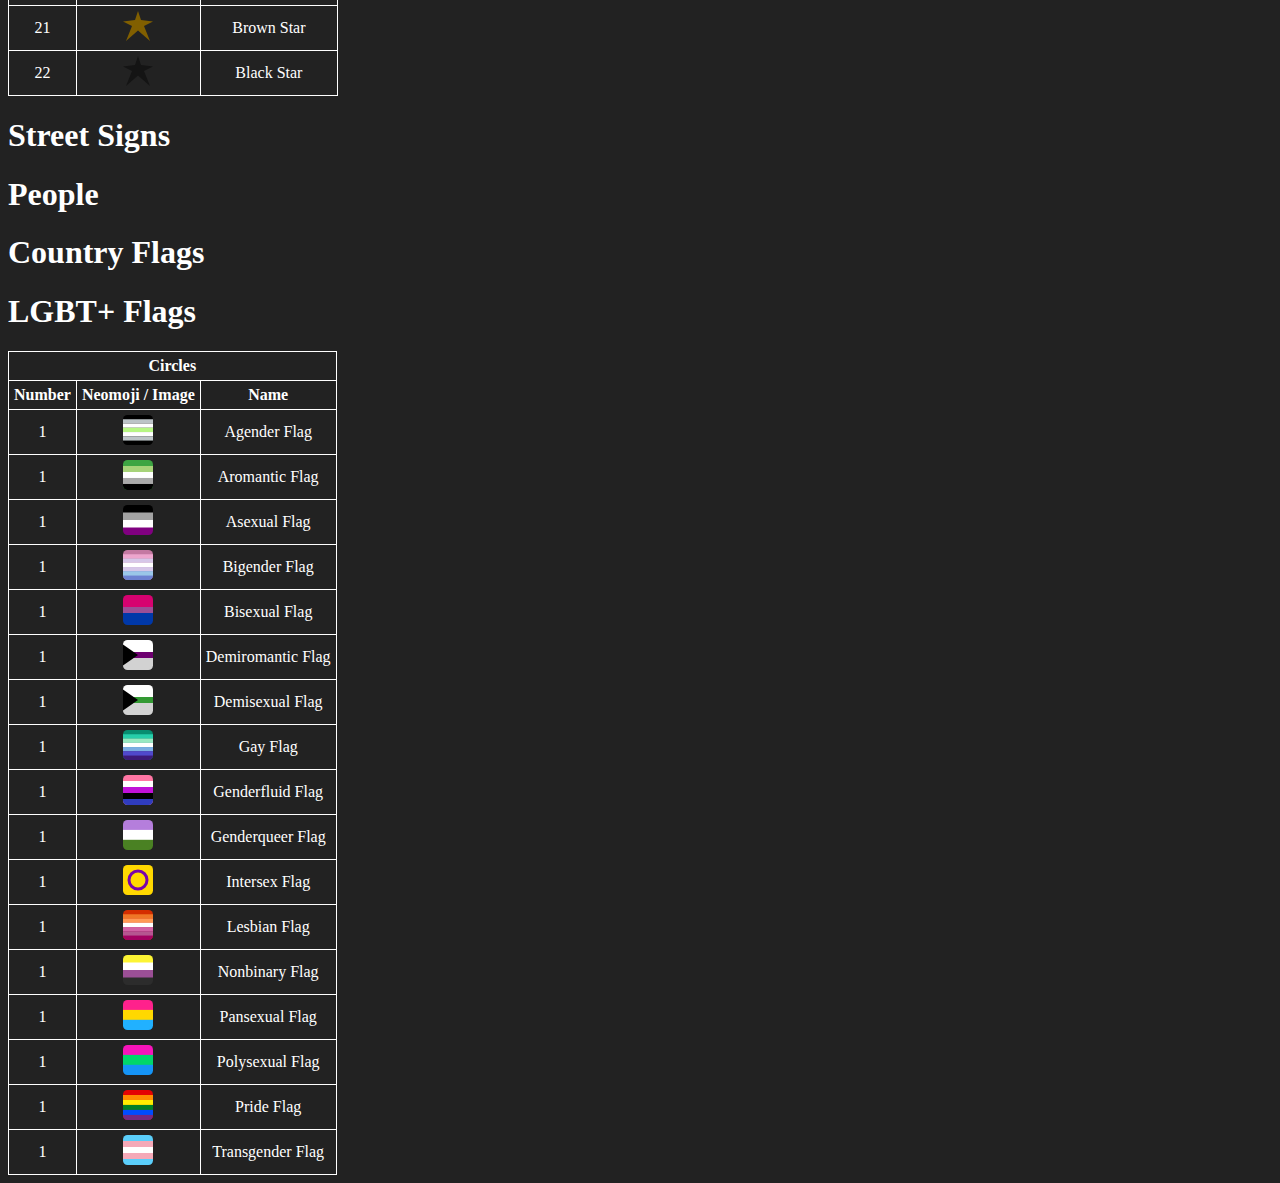
==== commit d54eb26b: "removed ally flag bc too hard" ====
--- a/SVG-Neomojis.html
+++ b/SVG-Neomojis.html
@@ -406,11 +406,6 @@
   </tr>
   <tr>
     <td>1</td>
-    <td><img src="assets/svg/ally_flag.svg" height="30px" alt="Ally-Flag.svg"></td>
-    <td>Ally Flag</td>
-  </tr>
-  <tr>
-    <td>1</td>
     <td><img src="assets/svg/aromantic_flag.svg" height="30px" alt="Aromantic-Flag.svg"></td>
     <td>Aromantic Flag</td>
   </tr>
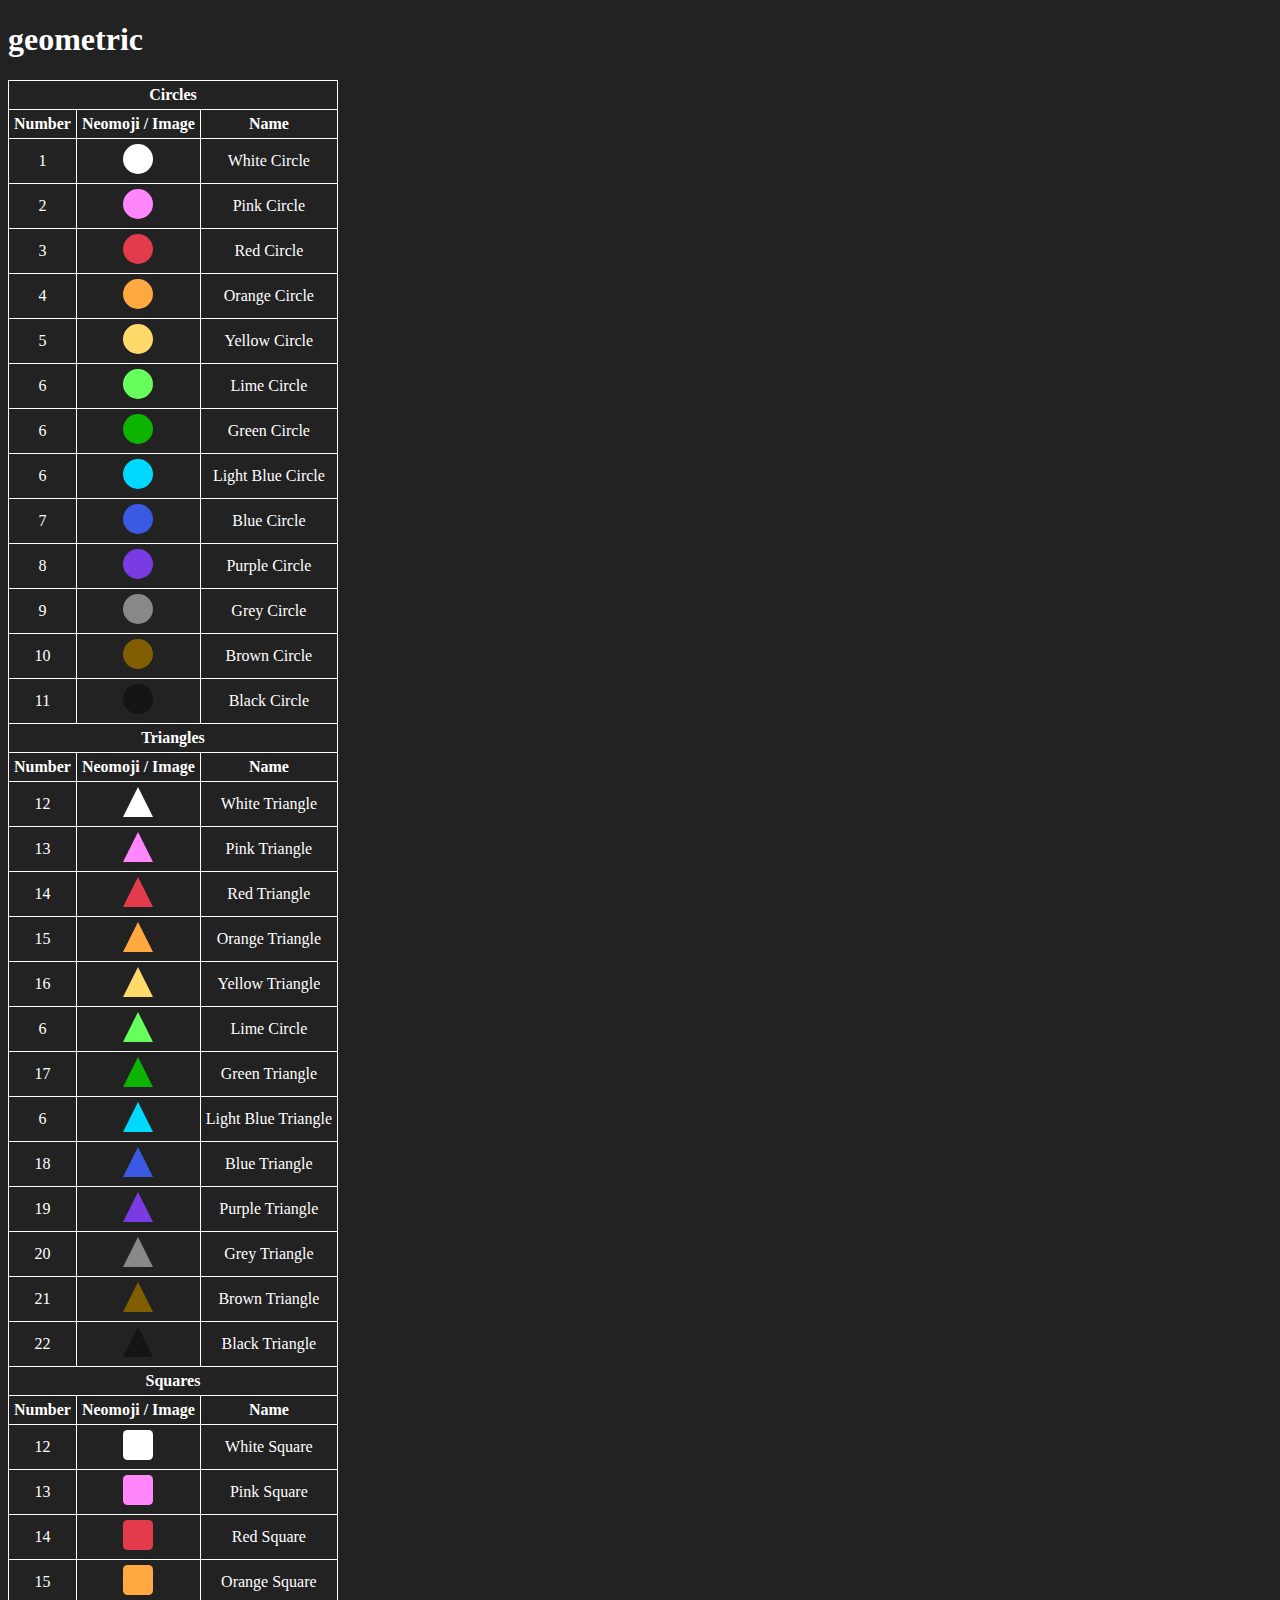
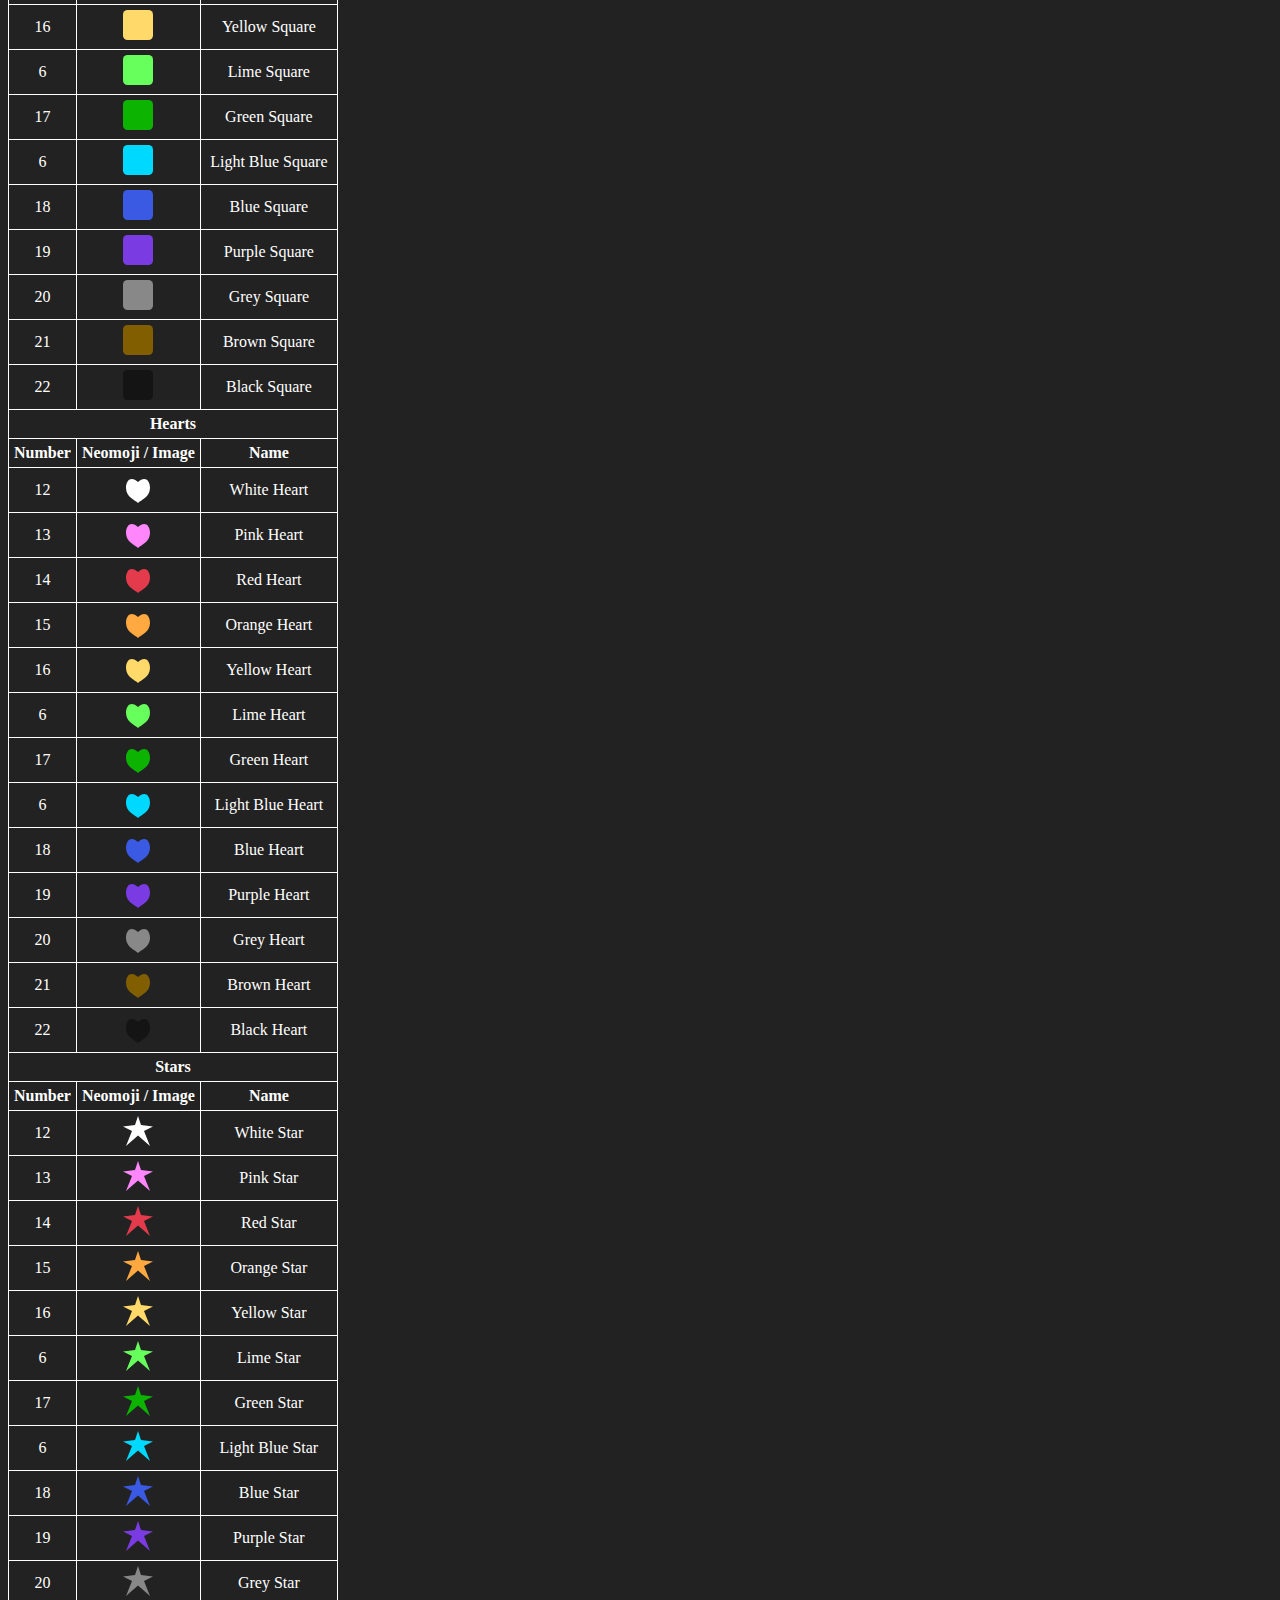
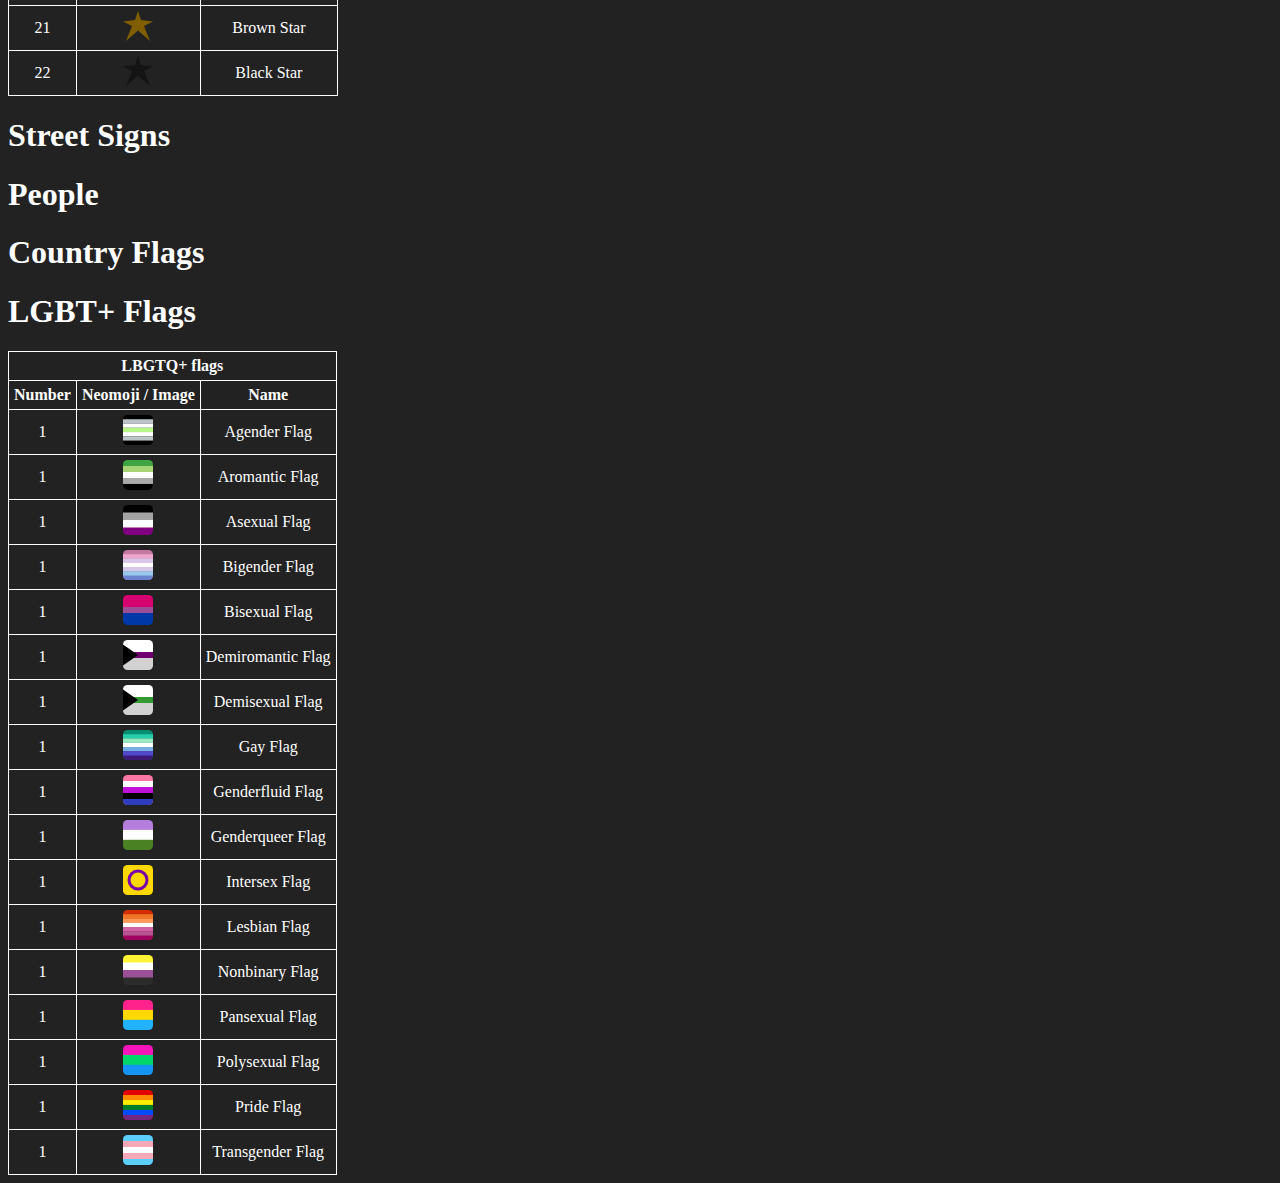
==== commit 1666f5cf: "Update SVG-Neomojis.html" ====
--- a/SVG-Neomojis.html
+++ b/SVG-Neomojis.html
@@ -393,7 +393,7 @@
   <h1>Country Flags</h1>
   <h1>LGBT+ Flags</h1>
   <table>
-    <tr><th colspan="3">Circles</th></tr>
+    <tr><th colspan="3">LBGTQ+ flags</th></tr>
     <tr>
     <th>Number</th>
     <th>Neomoji / Image</th>
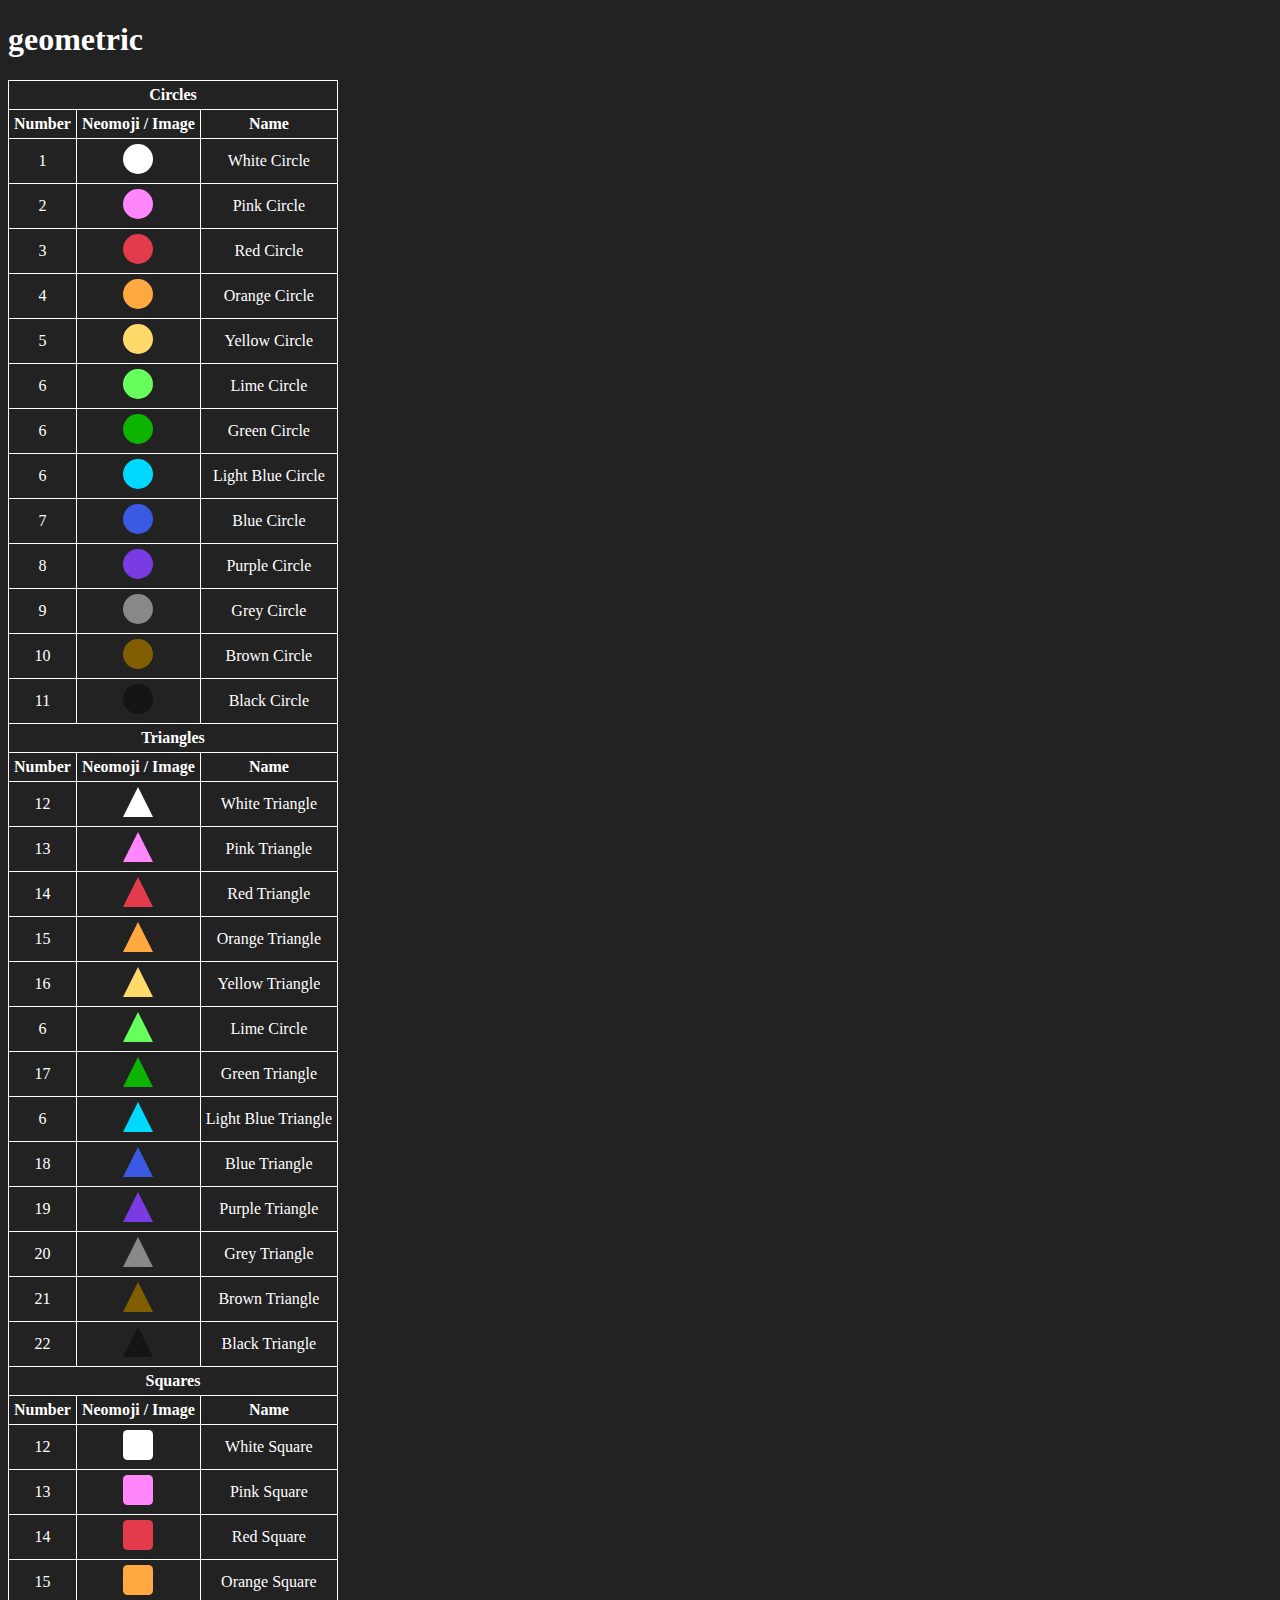
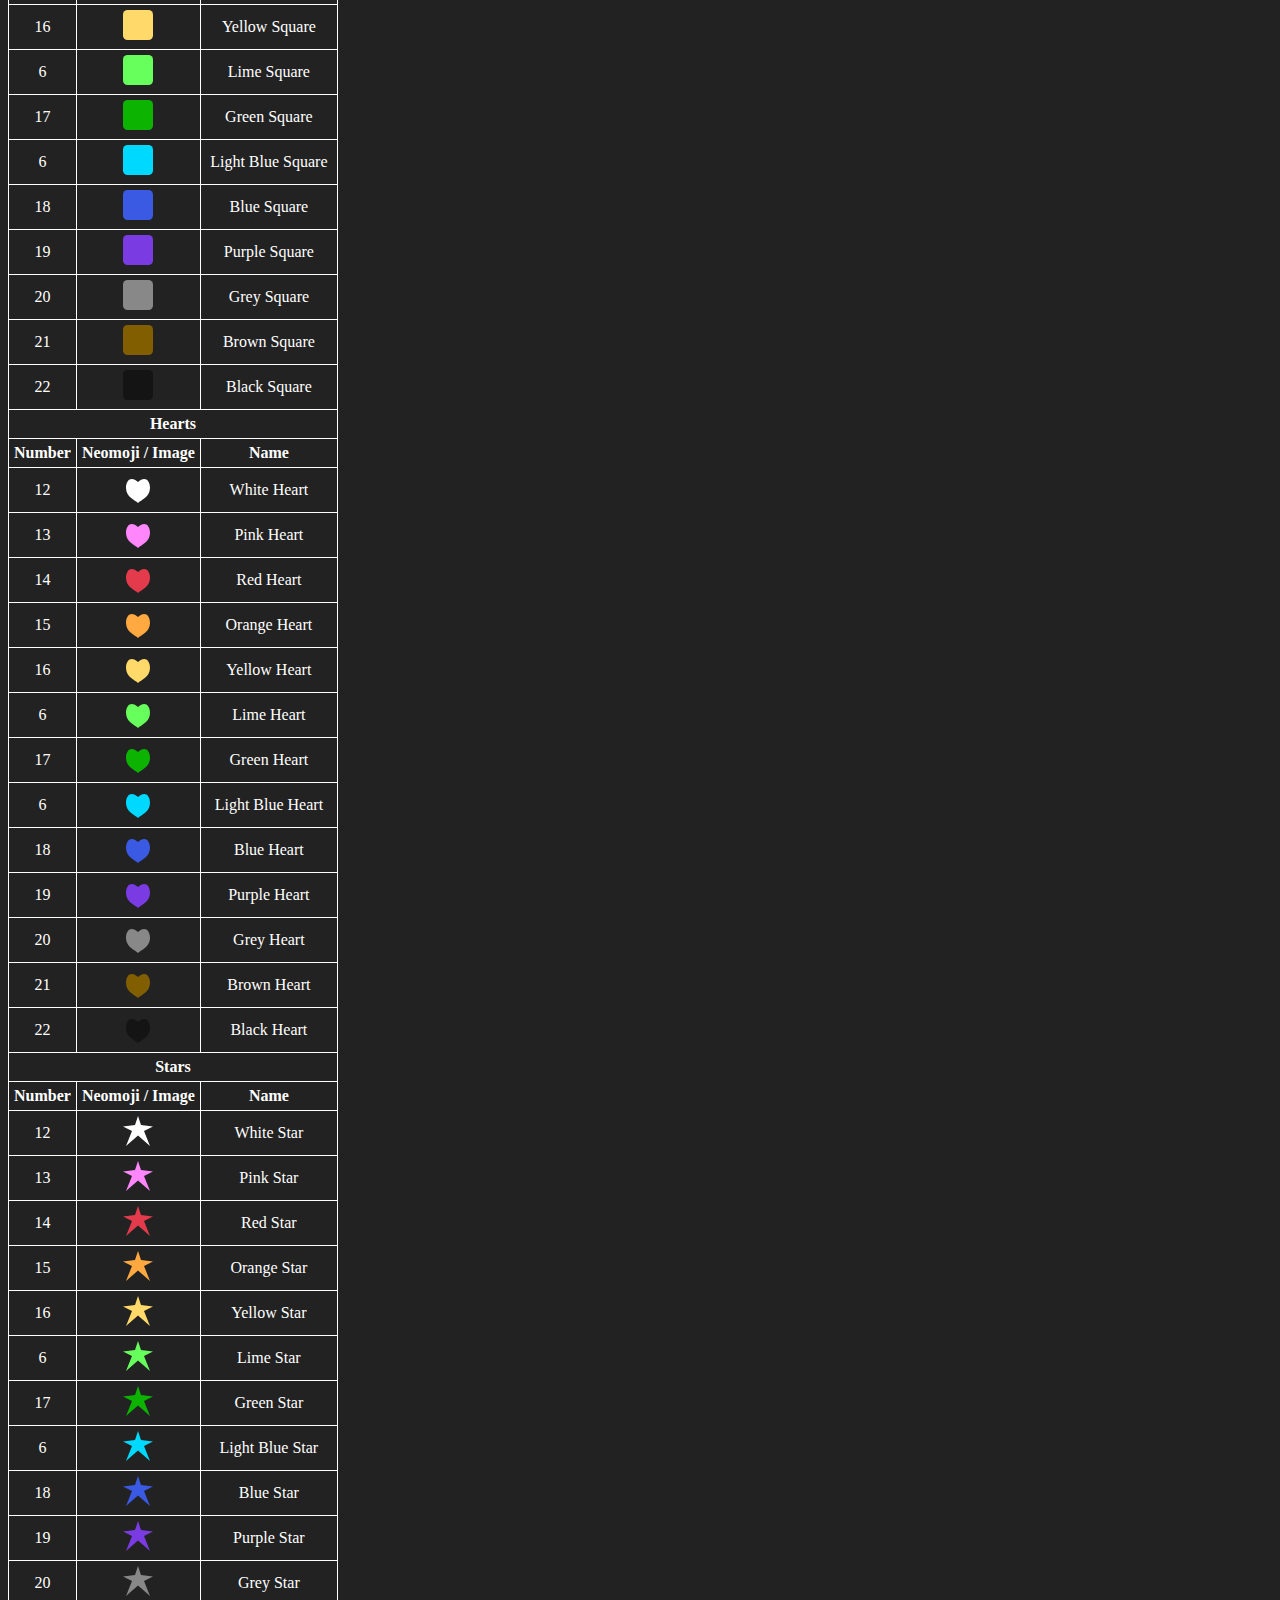
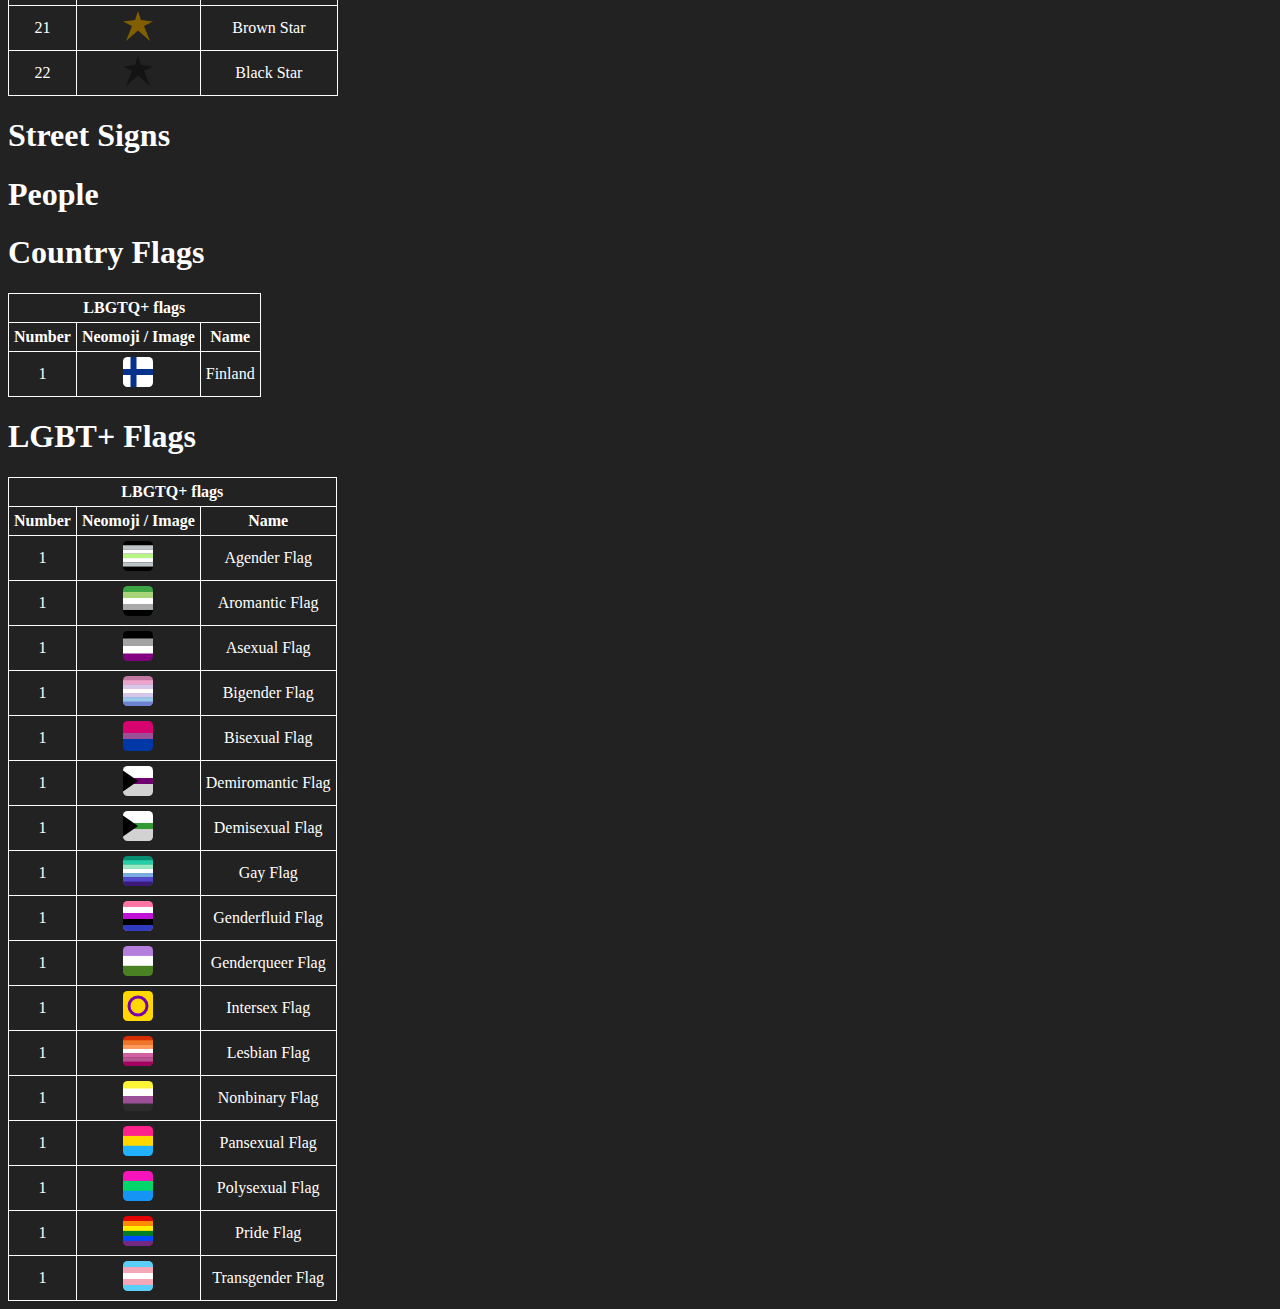
==== commit 461d97d7: "added finnish flag" ====
--- a/SVG-Neomojis.html
+++ b/SVG-Neomojis.html
@@ -391,6 +391,20 @@
   <h1>Street Signs</h1>
   <h1>People</h1>
   <h1>Country Flags</h1>
+  <table>
+    <tr><th colspan="3">LBGTQ+ flags</th></tr>
+    <tr>
+    <th>Number</th>
+    <th>Neomoji / Image</th>
+    <th>Name</th>
+  </tr>
+  <tr>
+    <td>1</td>
+    <td><img src="assets/svg/finland_flag.svg" height="30px" alt="Finland_flag.svg"></td>
+    <td>Finland</td>
+  </tr>
+  </table>
+  <tr>
   <h1>LGBT+ Flags</h1>
   <table>
     <tr><th colspan="3">LBGTQ+ flags</th></tr>
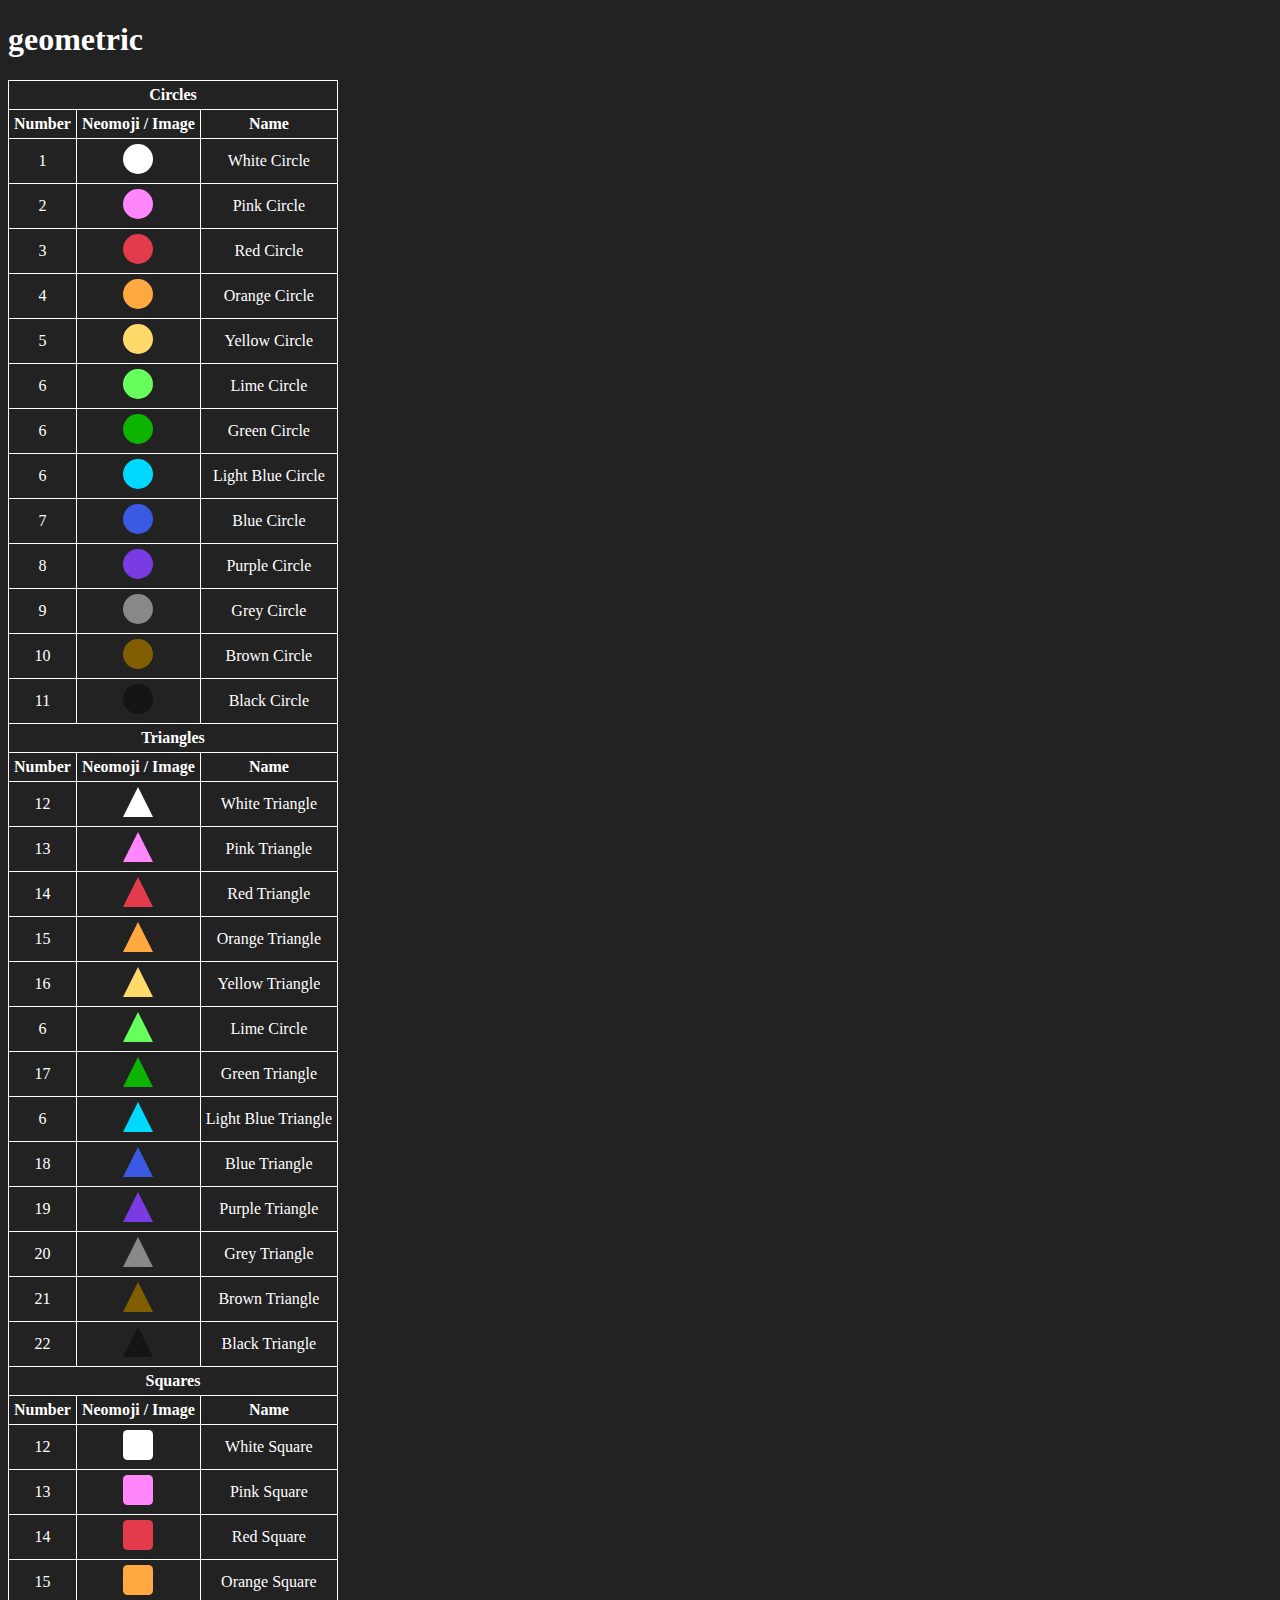
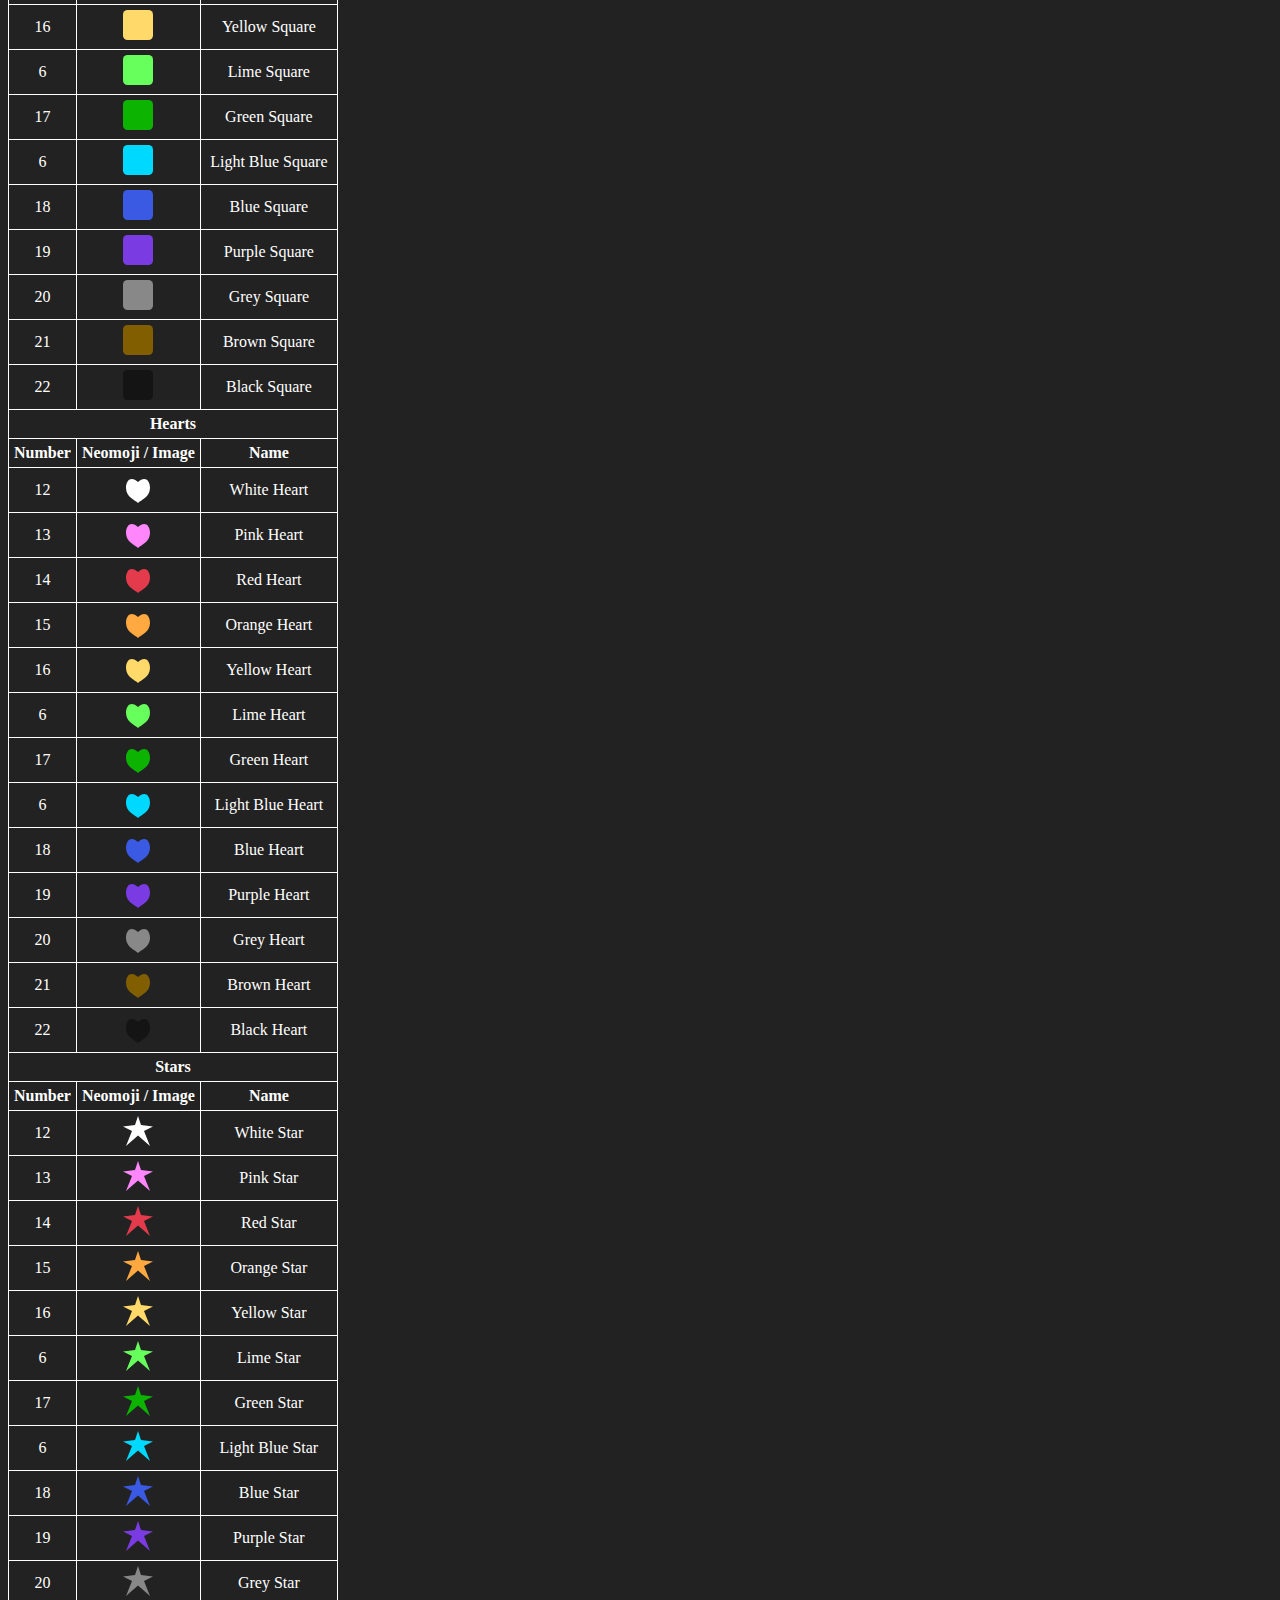
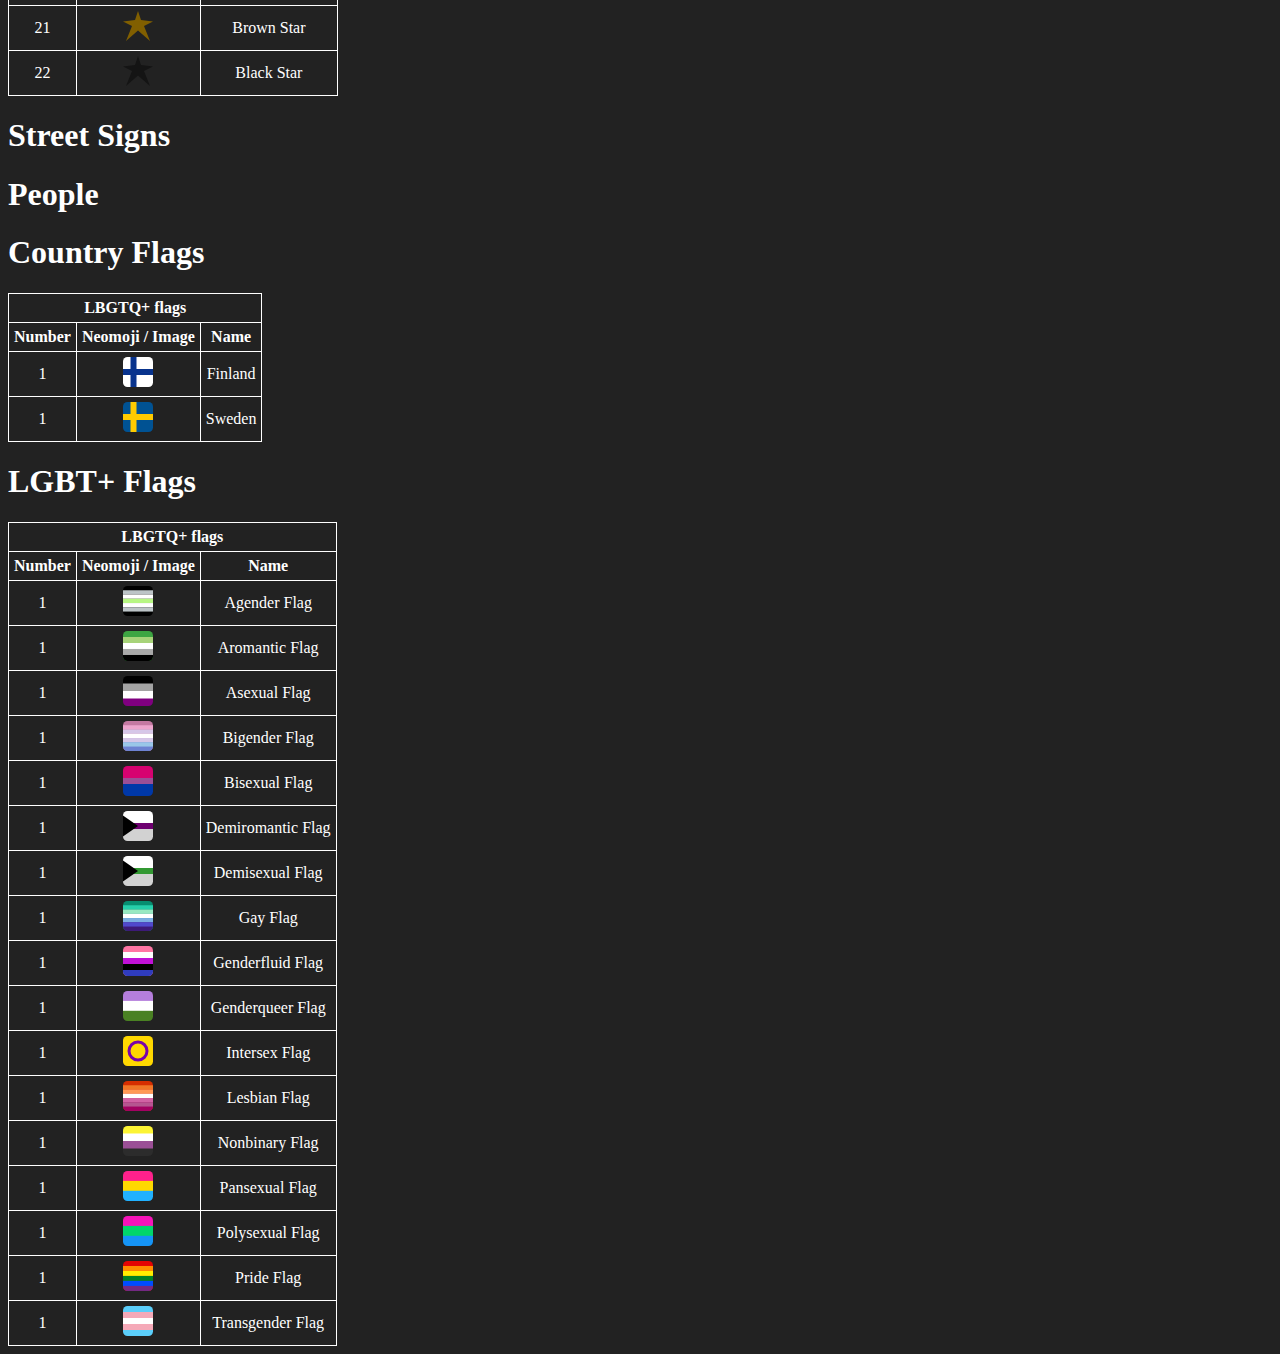
==== commit 8c722c04: "adding neomoji" ====
--- a/SVG-Neomojis.html
+++ b/SVG-Neomojis.html
@@ -403,6 +403,10 @@
     <td><img src="assets/svg/finland_flag.svg" height="30px" alt="Finland_flag.svg"></td>
     <td>Finland</td>
   </tr>
+    <td>1</td>
+    <td><img src="assets/svg/sweden_flag.svg" height="30px" alt="Finland_flag.svg"></td>
+    <td>Sweden</td>
+  </tr>
   </table>
   <tr>
   <h1>LGBT+ Flags</h1>
